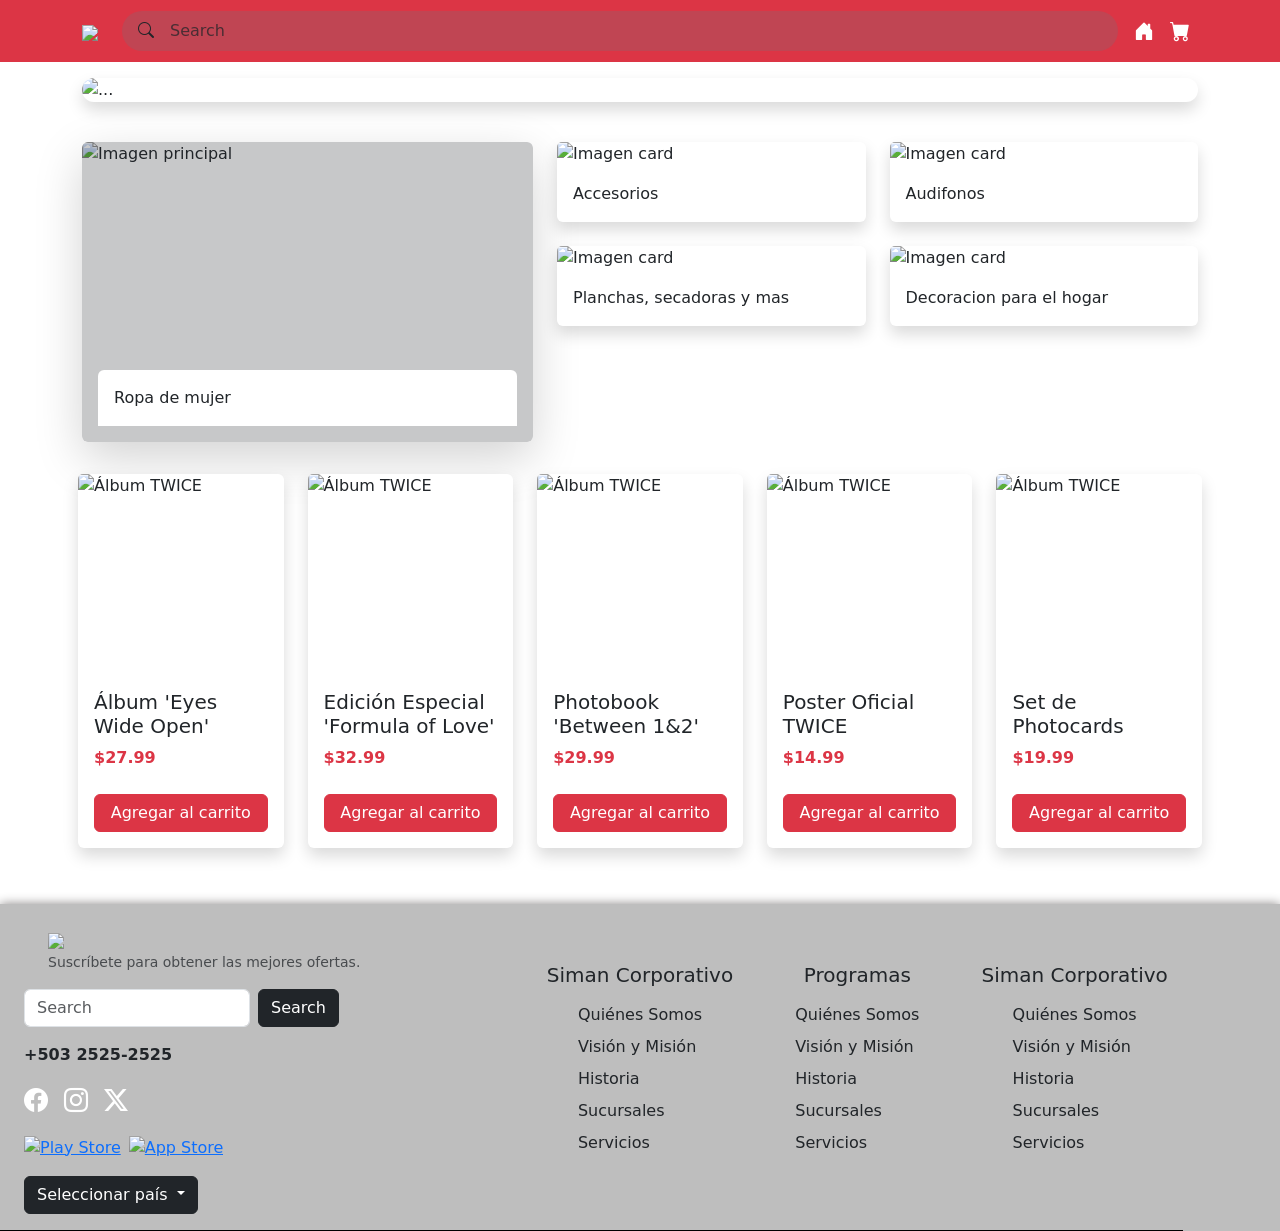
==== index.html @ ee69c681 "Ver 4.1 Cards Arregladas" ====
<!DOCTYPE html>
<html lang="en">

<head>
    <meta charset="UTF-8">
    <meta name="viewport" content="width=device-width, initial-scale=1.0">
    <title>Document</title>
    <link rel="stylesheet" href="./style.css">
    <link rel="stylesheet" href="https://cdn.jsdelivr.net/npm/bootstrap-icons@1.11.1/font/bootstrap-icons.css">
    <link href="https://cdn.jsdelivr.net/npm/bootstrap@5.3.5/dist/css/bootstrap.min.css" rel="stylesheet"
        integrity="sha384-SgOJa3DmI69IUzQ2PVdRZhwQ+dy64/BUtbMJw1MZ8t5HZApcHrRKUc4W0kG879m7" crossorigin="anonymous">
</head>

<body>

    <!-- Navbar-->
    <nav class="navbar navbar-expand-lg bg-danger">
        <div class="container">
            <button class="navbar-toggler" type="button" data-bs-toggle="collapse" data-bs-target="#navbarExample">
                <span class="navbar-toggler-icon"></span>
            </button>

            <a class="navbar-brand" href="#">
                <img src="https://siman.vtexassets.com/assets/vtex.file-manager-graphql/images/c572d707-532e-46b5-95fd-92bbe236df14___02caa8686a6684d6dae97c291b68bf42.gif"
                    width="200" />
            </a>

            <div class="collapse navbar-collapse" id="navbarExample">
                <div class="d-flex justify-content-center w-100 px-2">
                    <form class="w-100 position-relative" style="width: 70%;">
                        <input type="text"
                            class="form-control border-0 bg-secondary bg-opacity-25 rounded-pill py-2 ps-5"
                            style="outline: none;" placeholder="Search" />
                        <span class="position-absolute top-50 start-0 translate-middle-y ms-3">
                            <i class="bi bi-search"></i>
                        </span>
                    </form>
                </div>

                <ul class="navbar-nav ms-auto">
                    <li class="nav-item d-none d-lg-block">
                        <a class="nav-link active text-white" href="#" title="Home">
                            <i class="bi bi-house-door-fill fs-5"></i>
                        </a>
                    </li>
                    <li class="nav-item d-none d-lg-block">
                        <a class="nav-link text-white" href="#" title="Carrito">
                            <i class="bi bi-cart-fill fs-5"></i>
                        </a>
                    </li>
                    <li class="nav-item d-lg-none">
                        <a class="nav-link active text-white" href="#">
                            <i class="bi bi-house-door-fill fs-5 me-2"></i>Home
                        </a>
                    </li>
                    <li class="nav-item d-lg-none">
                        <a class="nav-link text-white" href="#">
                            <i class="bi bi-cart-fill fs-5 me-2"></i>Carrito
                        </a>
                    </li>
                </ul>
            </div>
        </div>
    </nav>

    <!-- Carrusel de imagenes -->
    <div class="container my-3">
        <div id="carouselExampleInterval" class="carousel slide rounded-4 overflow-hidden shadow"
            style="max-width: 100%; margin: 0 auto;">
            <div class="carousel-inner">
                <div class="carousel-item active" data-bs-interval="10000">
                    <img src="https://wallpaperaccess.com/full/3494477.jpg" class="d-block w-100" alt="...">
                </div>
                <div class="carousel-item" data-bs-interval="2000">
                    <img src="https://wallpaperaccess.com/full/3494477.jpg" class="d-block w-100" alt="...">
                </div>
                <div class="carousel-item">
                    <img src="https://wallpaperaccess.com/full/3494477.jpg" class="d-block w-100" alt="...">
                </div>
            </div>
            <button class="carousel-control-prev" type="button" data-bs-target="#carouselExampleInterval"
                data-bs-slide="prev">
                <span class="carousel-control-prev-icon bg-white rounded-circle p-3" aria-hidden="true"
                    style="width: 40px; height: 40px;"></span>
                <span class="visually-hidden">Previous</span>
            </button>
            <button class="carousel-control-next" type="button" data-bs-target="#carouselExampleInterval"
                data-bs-slide="next">
                <span class="carousel-control-next-icon bg-white rounded-circle p-3" aria-hidden="true"
                    style="width: 40px; height: 40px;"></span>
                <span class="visually-hidden">Next</span>
            </button>
        </div>
    </div>

    <!-- Secciones -->
    <div class="container py-4">
        <div class="row">
            <!-- Card Grande (Izquierda) -->
            <div class="col-xl-5 col-lg-6 col-12 mb-4 mb-lg-0">
                <div class="card h-100 shadow-lg border-0 overflow-hidden">
                    <img src="https://lv2-cdn.azureedge.net/twice/bf84930bfde74e32a2d5a7b3c50b4af9-04_%E1%84%89%E1%85%A1%E1%84%82%E1%85%A1_A_0120241206020726529.jpg"
                        class="card-img-top h-100 object-fit-cover" style="min-height: 300px;" alt="Imagen principal">
                    <div class="card-img-overlay d-flex flex-column justify-content-end bg-dark bg-opacity-25">
                        <div class="bg-white p-3 rounded-top">
                            <p class="card-text mb-0">Ropa de mujer</p>
                        </div>
                    </div>
                </div>
            </div>

            <!-- Grupo de 4 Cards (Derecha) -->
            <div class="col-xl-7 col-lg-6 col-12">
                <div class="row row-cols-1 row-cols-md-2 g-4">
                    <!-- Card 1 -->
                    <div class="col">
                        <div class="card h-100 shadow border-0 hover-effect">
                            <img src="https://siman.vtexassets.com/assets/vtex.file-manager-graphql/images/91f1266e-911f-4818-bf4a-869cabc7aee7___188be5abc80a5412d99d6619db3efeb0.jpg"
                                class="card-img-top object-fit-cover" style="height: auto;" alt="Imagen card">
                            <div class="card-body">
                                <p class="card-text">Accesorios</p>
                            </div>
                        </div>
                    </div>

                    <!-- Card 2 -->
                    <div class="col">
                        <div class="card h-100 shadow border-0 hover-effect">
                            <img src="https://siman.vtexassets.com/assets/vtex.file-manager-graphql/images/cc7dc5fa-3f0a-4cb4-a1d5-f7a7b8e31ab7___0ada617c39c0a1937695b176de17d2d4.gif"
                                class="card-img-top object-fit-cover" style="height: auto;" alt="Imagen card">
                            <div class="card-body">
                                <p class="card-text">Audifonos</p>
                            </div>
                        </div>
                    </div>

                    <!-- Card 3 -->
                    <div class="col">
                        <div class="card h-100 shadow border-0 hover-effect">
                            <img src="https://siman.vtexassets.com/assets/vtex.file-manager-graphql/images/bbfaaff5-925a-4730-b932-a689b63b7044___b4ec8bc3ecab7b7cc2df2239dc1f1787.gif"
                                class="card-img-top object-fit-cover" style="height: auto;" alt="Imagen card">
                            <div class="card-body">
                                <p class="card-text">Planchas, secadoras y mas</p>
                            </div>
                        </div>
                    </div>

                    <!-- Card 4 -->
                    <div class="col">
                        <div class="card h-100 shadow border-0 hover-effect">
                            <img src="https://siman.vtexassets.com/assets/vtex.file-manager-graphql/images/7c35c98a-e3b5-442a-8c0d-696906581ff4___925e2301c88e792db854bda49ab0b1be.jpg"
                                class="card-img-top object-fit-cover" style="height: auto;" alt="Imagen card">
                            <div class="card-body">
                                <p class="card-text">Decoracion para el hogar</p>
                            </div>
                        </div>
                    </div>
                </div>
            </div>
        </div>
    </div>

    <!-- Sección de ventas -->
    <div class="container p-2">
        <!-- Versión Grid (lg+) -->
        <div class="row row-cols-1 row-cols-md-2 row-cols-lg-3 row-cols-xl-5 g-4 d-none d-lg-flex">
            <!-- Card 1 -->
            <div class="col d-flex">
                <div class="card h-100 border-0 shadow d-flex flex-column">
                    <img src="https://lv2-cdn.azureedge.net/twice/0ede33e169cf471484c36e56040a3286-02_%E1%84%8C%E1%85%A5%E1%86%BC%E1%84%8B%E1%85%A7%E1%86%AB_A_0120241206020650114.jpg"
                        class="card-img-top object-fit-cover" style="height: 200px;" alt="Álbum TWICE">
                    <div class="card-body d-flex flex-column">
                        <h5 class="card-title">Álbum 'Eyes Wide Open'</h5>
                        <p class="card-text text-danger fw-bold">$27.99</p>
                        <div class="mt-auto">
                            <button class="btn btn-danger text-white w-100 mt-2">Agregar al carrito</button>
                        </div>
                    </div>
                </div>
            </div>

            <!-- Card 2 -->
            <div class="col d-flex">
                <div class="card h-100 border-0 shadow d-flex flex-column">
                    <img src="https://lv2-cdn.azureedge.net/twice/0ede33e169cf471484c36e56040a3286-02_%E1%84%8C%E1%85%A5%E1%86%BC%E1%84%8B%E1%85%A7%E1%86%AB_A_0120241206020650114.jpg"
                        class="card-img-top object-fit-cover" style="height: 200px;" alt="Álbum TWICE">
                    <div class="card-body d-flex flex-column">
                        <h5 class="card-title">Edición Especial 'Formula of Love'</h5>
                        <p class="card-text text-danger fw-bold">$32.99</p>
                        <div class="mt-auto">
                            <button class="btn btn-danger text-white w-100 mt-2">Agregar al carrito</button>
                        </div>
                    </div>
                </div>
            </div>

            <!-- Card 3 -->
            <div class="col d-flex">
                <div class="card h-100 border-0 shadow d-flex flex-column">
                    <img src="https://lv2-cdn.azureedge.net/twice/0ede33e169cf471484c36e56040a3286-02_%E1%84%8C%E1%85%A5%E1%86%BC%E1%84%8B%E1%85%A7%E1%86%AB_A_0120241206020650114.jpg"
                        class="card-img-top object-fit-cover" style="height: 200px;" alt="Álbum TWICE">
                    <div class="card-body d-flex flex-column">
                        <h5 class="card-title">Photobook 'Between 1&2'</h5>
                        <p class="card-text text-danger fw-bold">$29.99</p>
                        <div class="mt-auto">
                            <button class="btn btn-danger text-white w-100 mt-2">Agregar al carrito</button>
                        </div>
                    </div>
                </div>
            </div>

            <!-- Card 4 -->
            <div class="col d-flex">
                <div class="card h-100 border-0 shadow d-flex flex-column">
                    <img src="https://lv2-cdn.azureedge.net/twice/0ede33e169cf471484c36e56040a3286-02_%E1%84%8C%E1%85%A5%E1%86%BC%E1%84%8B%E1%85%A7%E1%86%AB_A_0120241206020650114.jpg"
                        class="card-img-top object-fit-cover" style="height: 200px;" alt="Álbum TWICE">
                    <div class="card-body d-flex flex-column">
                        <h5 class="card-title">Poster Oficial TWICE</h5>
                        <p class="card-text text-danger fw-bold">$14.99</p>
                        <div class="mt-auto">
                            <button class="btn btn-danger text-white w-100 mt-2">Agregar al carrito</button>
                        </div>
                    </div>
                </div>
            </div>

            <!-- Card 5 -->
            <div class="col d-flex">
                <div class="card h-100 border-0 shadow d-flex flex-column">
                    <img src="https://lv2-cdn.azureedge.net/twice/0ede33e169cf471484c36e56040a3286-02_%E1%84%8C%E1%85%A5%E1%86%BC%E1%84%8B%E1%85%A7%E1%86%AB_A_0120241206020650114.jpg"
                        class="card-img-top object-fit-cover" style="height: 200px;" alt="Álbum TWICE">
                    <div class="card-body d-flex flex-column">
                        <h5 class="card-title">Set de Photocards</h5>
                        <p class="card-text text-danger fw-bold">$19.99</p>
                        <div class="mt-auto">
                            <button class="btn btn-danger text-white w-100 mt-2">Agregar al carrito</button>
                        </div>
                    </div>
                </div>
            </div>
        </div>

        <!-- Versión Carrusel (md-) -->
        <div id="productCarousel" class="carousel slide d-lg-none" data-bs-interval="false">
            <div class="carousel-inner">
                <!-- Card 1 -->
                <div class="carousel-item active">
                    <div class="card mx-3 h-100 d-flex flex-column">
                        <img src="https://lv2-cdn.azureedge.net/twice/0ede33e169cf471484c36e56040a3286-02_%E1%84%8C%E1%85%A5%E1%86%BC%E1%84%8B%E1%85%A7%E1%86%AB_A_0120241206020650114.jpg"
                            class="card-img-top object-fit-cover" style="height: 200px;" alt="Álbum TWICE">
                        <div class="card-body d-flex flex-column">
                            <h5 class="card-title">Álbum 'Eyes Wide Open'</h5>
                            <p class="card-text text-danger fw-bold">$27.99</p>
                            <div class="mt-auto">
                                <button class="btn btn-danger text-white w-100 mt-2">Agregar al carrito</button>
                            </div>
                        </div>
                    </div>
                </div>

                <!-- Card 2 -->
                <div class="carousel-item">
                    <div class="card  mx-3 h-100 d-flex flex-column">
                        <img src="https://lv2-cdn.azureedge.net/twice/0ede33e169cf471484c36e56040a3286-02_%E1%84%8C%E1%85%A5%E1%86%BC%E1%84%8B%E1%85%A7%E1%86%AB_A_0120241206020650114.jpg"
                            class="card-img-top object-fit-cover" style="height: 200px;" alt="Álbum TWICE">
                        <div class="card-body d-flex flex-column">
                            <h5 class="card-title">Edición Especial 'Formula of Love'</h5>
                            <p class="card-text text-danger fw-bold">$32.99</p>
                            <div class="mt-auto">
                                <button class="btn btn-danger text-white w-100 mt-2">Agregar al carrito</button>
                            </div>
                        </div>
                    </div>
                </div>

                <!-- Card 3 -->
                <div class="carousel-item">
                    <div class="card mx-3 h-100 d-flex flex-column">
                        <img src="https://lv2-cdn.azureedge.net/twice/0ede33e169cf471484c36e56040a3286-02_%E1%84%8C%E1%85%A5%E1%86%BC%E1%84%8B%E1%85%A7%E1%86%AB_A_0120241206020650114.jpg"
                            class="card-img-top object-fit-cover" style="height: 200px;" alt="Álbum TWICE">
                        <div class="card-body d-flex flex-column">
                            <h5 class="card-title">Photobook 'Between 1&2'</h5>
                            <p class="card-text text-danger fw-bold">$29.99</p>
                            <div class="mt-auto">
                                <button class="btn btn-danger text-white w-100 mt-2">Agregar al carrito</button>
                            </div>
                        </div>
                    </div>
                </div>

                <!-- Card 4 -->
                <div class="carousel-item">
                    <div class="card mx-3 h-100 d-flex flex-column">
                        <img src="https://lv2-cdn.azureedge.net/twice/0ede33e169cf471484c36e56040a3286-02_%E1%84%8C%E1%85%A5%E1%86%BC%E1%84%8B%E1%85%A7%E1%86%AB_A_0120241206020650114.jpg"
                            class="card-img-top object-fit-cover" style="height: 200px;" alt="Álbum TWICE">
                        <div class="card-body d-flex flex-column">
                            <h5 class="card-title">Poster Oficial TWICE</h5>
                            <p class="card-text text-danger fw-bold">$14.99</p>
                            <div class="mt-auto">
                                <button class="btn btn-danger text-white w-100 mt-2">Agregar al carrito</button>
                            </div>
                        </div>
                    </div>
                </div>

                <!-- Card 5 -->
                <div class="carousel-item">
                    <div class="card mx-3 h-100 d-flex flex-column">
                        <img src="https://lv2-cdn.azureedge.net/twice/0ede33e169cf471484c36e56040a3286-02_%E1%84%8C%E1%85%A5%E1%86%BC%E1%84%8B%E1%85%A7%E1%86%AB_A_0120241206020650114.jpg"
                            class="card-img-top object-fit-cover" style="height: 200px;" alt="Álbum TWICE">
                        <div class="card-body d-flex flex-column">
                            <h5 class="card-title">Set de Photocards</h5>
                            <p class="card-text text-danger fw-bold">$19.99</p>
                            <div class="mt-auto">
                                <button class="btn btn-danger text-white w-100 mt-2">Agregar al carrito</button>
                            </div>
                        </div>
                    </div>
                </div>
            </div>
            <button class="carousel-control-prev" type="button" data-bs-target="#productCarousel" data-bs-slide="prev">
                <span class="carousel-control-prev-icon"
                    aria-hidden="true"></span>
                <span class="visually-hidden">Anterior</span>
            </button>
            <button class="carousel-control-next" type="button" data-bs-target="#productCarousel" data-bs-slide="next">
                <span class="carousel-control-next-icon"
                    aria-hidden="true"></span>
                <span class="visually-hidden">Siguiente</span>
            </button>
        </div>
    </div>



    <footer class="mt-5">
        <div class="row">
            <!-- Columna 1 logo siman e informacion de contacto -->
            <div
                class="col-lg-5 d-flex flex-column align-items-center align-items-md-start py-3 border-bottom border-md-bottom-0 border-black">
                <figure class="figure px-5 text-center text-md-start mt-2">
                    <img src="https://tvgt.vtexassets.com/arquivos/logo-footer.png" width="50%" />
                    <figcaption class="figure-caption">Suscríbete para obtener las mejores ofertas.</figcaption>
                </figure>
                <form class="d-flex w-70 px-4 mb-3" role="search">
                    <input class="form-control me-2" type="search" placeholder="Search" aria-label="Search">
                    <button class="btn btn-dark" type="submit">Search</button>
                </form>

                <!-- Número de teléfono -->
                <div class="px-4 mb-3 w-70">
                    <p class="fw-bold mb-0 text-dark">+503 2525-2525</p>
                </div>

                <!-- Redes sociales -->
                <div class="px-4 mb-3 w-70 d-flex gap-3">
                    <a href="#" class="text-white"><i class="bi bi-facebook fs-4"></i></a>
                    <a href="#" class="text-white"><i class="bi bi-instagram fs-4"></i></a>
                    <a href="#" class="text-white"><i class="bi bi-twitter-x fs-4"></i></a>
                </div>

                <!-- Logos de app stores -->
                <div class="px-4 mb-3 w-70 d-flex gap-2">
                    <a href="#">
                        <img src="https://upload.wikimedia.org/wikipedia/commons/thumb/7/78/Google_Play_Store_badge_EN.svg/2560px-Google_Play_Store_badge_EN.svg.png"
                            alt="Play Store" style="height: 40px;">
                    </a>
                    <a href="#">
                        <img src="https://upload.wikimedia.org/wikipedia/commons/thumb/3/3c/Download_on_the_App_Store_Badge.svg/2560px-Download_on_the_App_Store_Badge.svg.png"
                            alt="App Store" style="height: 40px;">
                    </a>
                </div>

                <!-- Botón para cambiar país -->
                <div class="px-4 w-70">
                    <div class="dropdown ">
                        <button class="btn btn-dark dropdown-toggle" type="button" id="countryDropdown"
                            data-bs-toggle="dropdown" aria-expanded="false">
                            Seleccionar país
                        </button>
                        <ul class="dropdown-menu" aria-labelledby="countryDropdown">
                            <li><a class="dropdown-item" href="#">El Salvador</a></li>
                            <li><a class="dropdown-item" href="#">Guatemala</a></li>
                            <li><a class="dropdown-item" href="#">Costa Rica</a></li>
                        </ul>
                    </div>
                </div>
            </div>

            <!-- Columnas 2, 3 y 4 informacion en general -->
            <div
                class="col-lg-2 d-flex flex-column justify-content-center align-items-center py-3 border-bottom border-md-bottom-0 border-md-end border-black">
                <h5 class="d-none d-lg-block mb-3 text-dark">Siman Corporativo</h5>

                <div class="dropdown d-lg-none">
                    <button class="btn bg-transparent border-0 text-dark dropdown-toggle" type="button"
                        id="corporateDropdown" data-bs-toggle="dropdown" aria-expanded="false">
                        Siman Corporativo
                    </button>
                    <ul class="dropdown-menu bg-secondary border-0" aria-labelledby="corporateDropdown">
                        <li><a class="dropdown-item" href="#">Quiénes Somos</a></li>
                        <li><a class="dropdown-item" href="#">Visión y Misión</a></li>
                        <li><a class="dropdown-item" href="#">Historia</a></li>
                        <li><a class="dropdown-item" href="#">Sucursales</a></li>
                        <li><a class="dropdown-item" href="#">Servicios</a></li>
                    </ul>
                </div>


                <ul class="list-unstyled d-none d-lg-block text-center text-lg-start">
                    <li class="mb-2"><a href="#" class="text-dark text-decoration-none">Quiénes Somos</a></li>
                    <li class="mb-2"><a href="#" class="text-dark text-decoration-none">Visión y Misión</a></li>
                    <li class="mb-2"><a href="#" class="text-dark text-decoration-none">Historia</a></li>
                    <li class="mb-2"><a href="#" class="text-dark text-decoration-none">Sucursales</a></li>
                    <li><a href="#" class="text-dark text-decoration-none">Servicios</a></li>
                </ul>
            </div>

            <div
                class="col-lg-2 d-flex flex-column justify-content-center align-items-center py-3 border-bottom border-md-bottom-0 border-md-end border-black">

                <h5 class="d-none d-lg-block mb-3 text-dark">Programas</h5>


                <div class="dropdown d-lg-none">
                    <button class="btn bg-transparent border-0 text-dark dropdown-toggle" type="button"
                        id="corporateDropdown" data-bs-toggle="dropdown" aria-expanded="false">
                        Programas
                    </button>
                    <ul class="dropdown-menu bg-secondary border-0" aria-labelledby="corporateDropdown">
                        <li><a class="dropdown-item" href="#">Quiénes Somos</a></li>
                        <li><a class="dropdown-item" href="#">Visión y Misión</a></li>
                        <li><a class="dropdown-item" href="#">Historia</a></li>
                        <li><a class="dropdown-item" href="#">Sucursales</a></li>
                        <li><a class="dropdown-item" href="#">Servicios</a></li>
                    </ul>
                </div>


                <ul class="list-unstyled d-none d-lg-block text-center text-lg-start">
                    <li class="mb-2"><a href="#" class="text-dark text-decoration-none">Quiénes Somos</a></li>
                    <li class="mb-2"><a href="#" class="text-dark text-decoration-none">Visión y Misión</a></li>
                    <li class="mb-2"><a href="#" class="text-dark text-decoration-none">Historia</a></li>
                    <li class="mb-2"><a href="#" class="text-dark text-decoration-none">Sucursales</a></li>
                    <li><a href="#" class="text-dark text-decoration-none">Servicios</a></li>
                </ul>
            </div>

            <div
                class="col-lg-2 d-flex flex-column justify-content-center align-items-center py-3 border-bottom border-md-bottom-0 border-md-end border-black">
                <h5 class="d-none d-lg-block mb-3 text-dark">Siman Corporativo</h5>

                <div class="dropdown d-lg-none">
                    <button class="btn bg-transparent border-0 text-dark dropdown-toggle" type="button"
                        id="corporateDropdown" data-bs-toggle="dropdown" aria-expanded="false">
                        Siman Corporativo
                    </button>
                    <ul class="dropdown-menu bg-secondary border-0" aria-labelledby="corporateDropdown">
                        <li><a class="dropdown-item" href="#">Quiénes Somos</a></li>
                        <li><a class="dropdown-item" href="#">Visión y Misión</a></li>
                        <li><a class="dropdown-item" href="#">Historia</a></li>
                        <li><a class="dropdown-item" href="#">Sucursales</a></li>
                        <li><a class="dropdown-item" href="#">Servicios</a></li>
                    </ul>
                </div>

                <ul class="list-unstyled d-none d-lg-block text-center text-lg-start">
                    <li class="mb-2"><a href="#" class="text-dark text-decoration-none">Quiénes Somos</a></li>
                    <li class="mb-2"><a href="#" class="text-dark text-decoration-none">Visión y Misión</a></li>
                    <li class="mb-2"><a href="#" class="text-dark text-decoration-none">Historia</a></li>
                    <li class="mb-2"><a href="#" class="text-dark text-decoration-none">Sucursales</a></li>
                    <li><a href="#" class="text-dark text-decoration-none">Servicios</a></li>
                </ul>
            </div>
        </div>

    </footer>


    <script src="https://cdn.jsdelivr.net/npm/bootstrap@5.3.5/dist/js/bootstrap.bundle.min.js"
        integrity="sha384-k6d4wzSIapyDyv1kpU366/PK5hCdSbCRGRCMv+eplOQJWyd1fbcAu9OCUj5zNLiq"
        crossorigin="anonymous"></script>
</body>

</html>
---- style.css ----
.carousel-control-prev,
.carousel-control-next {
    width: auto;
    opacity: 1;
}

.carousel-control-prev {
    left: 10px;
}

.carousel-control-next {
    right: 10px;
}

.carousel-control-prev-icon,
.carousel-control-next-icon {
    background-size: 50%;
    filter: none;
}

footer {
    background-color: #bebebe !important;
    box-shadow: #8b8787 0px 0px 10px;
}

/* Efectos personalizados */
.hover-effect {
    transition: all 0.3s ease;
}

.hover-effect:hover {
    transform: translateY(-5px);
    box-shadow: 0 10px 20px rgba(0, 0, 0, 0.15) !important;
}

/* Ajuste para la imagen de la card grande */
.card-img-overlay .bg-opacity-25 {
    background: linear-gradient(to top, rgba(0, 0, 0, 0.7) 0%, transparent 100%);
}

/* Asegurar que las imágenes mantengan relación de aspecto */
.object-fit-cover {
    object-fit: cover;
    width: 100%;
}
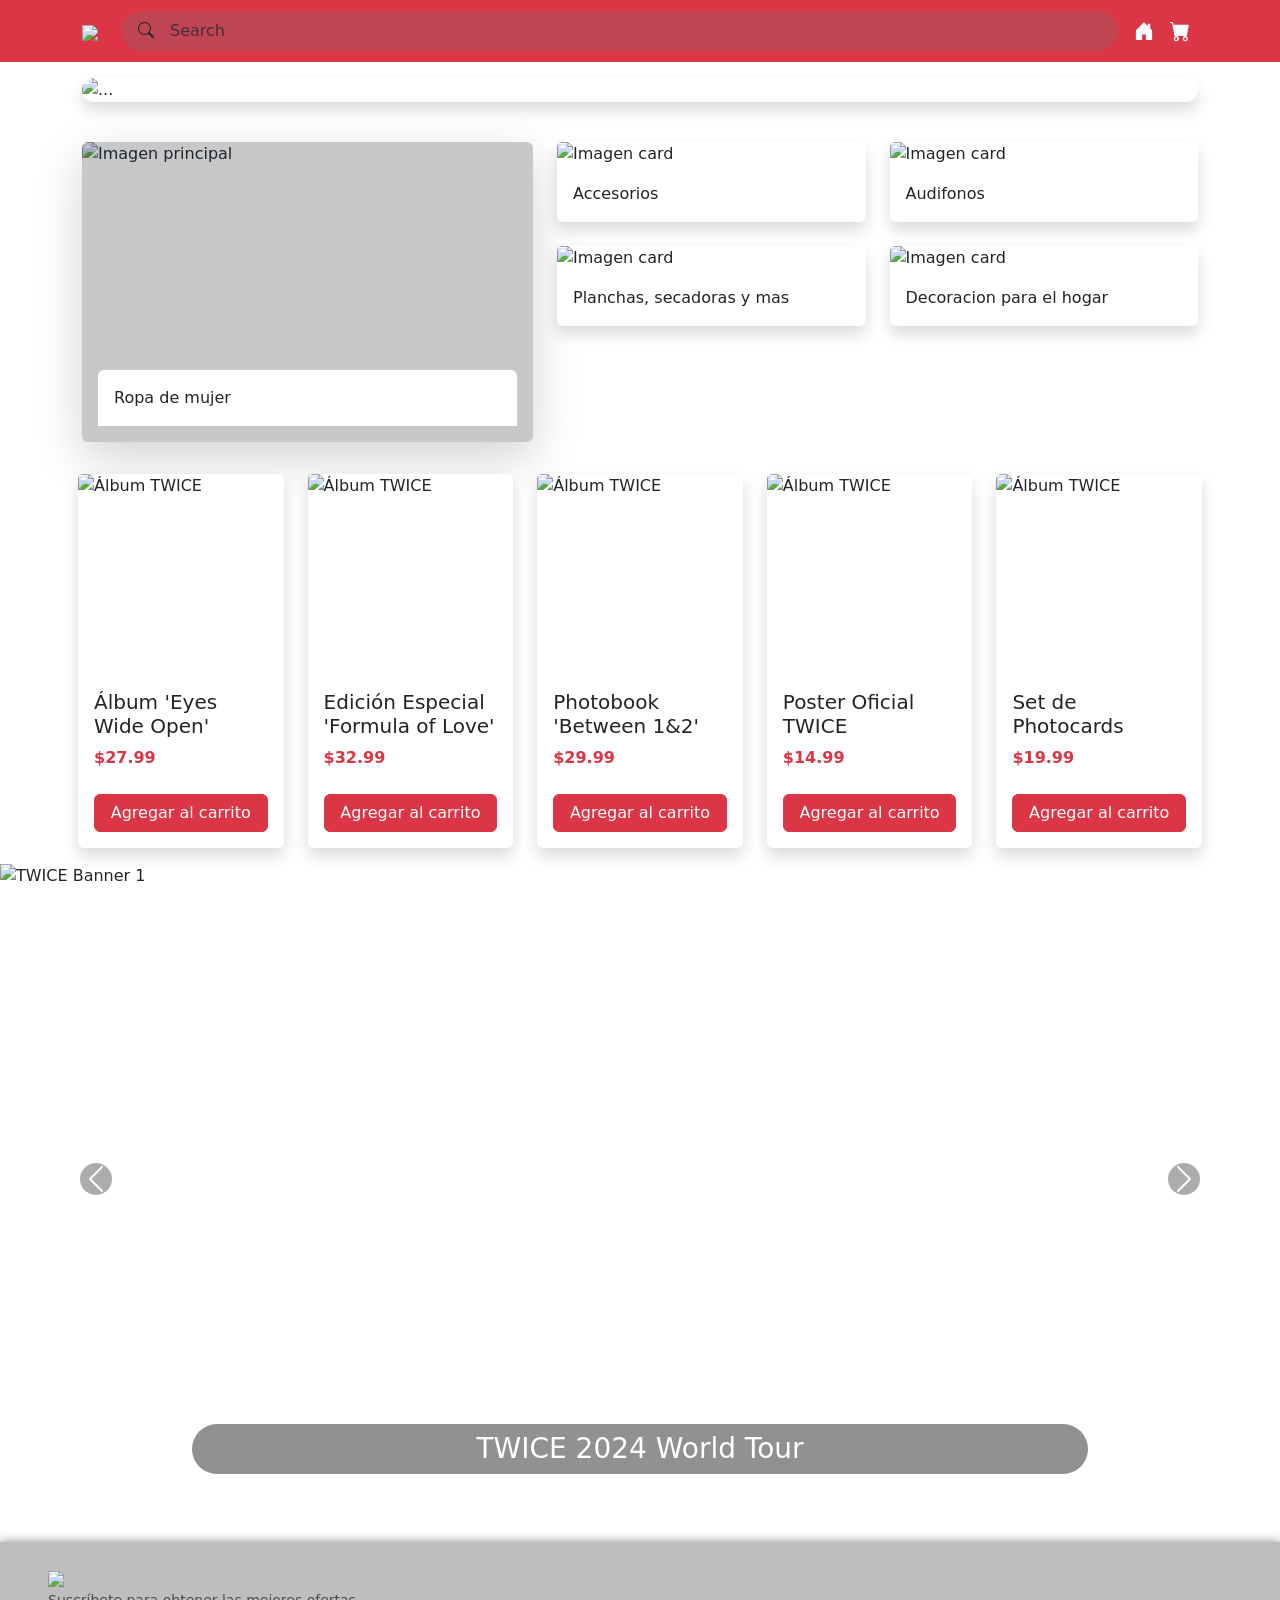
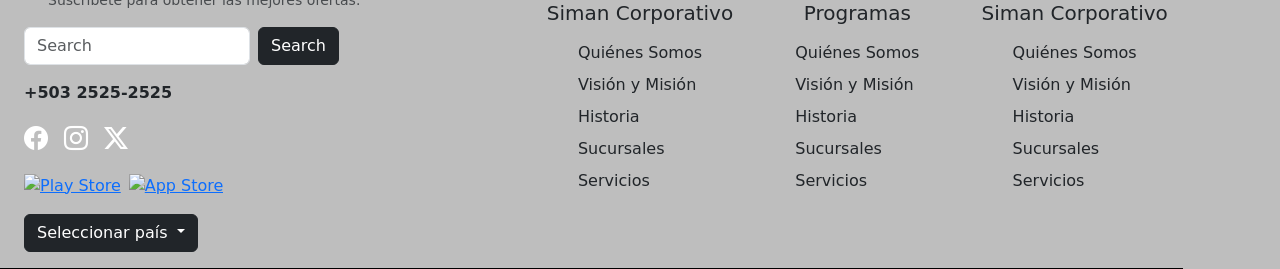
==== commit 88504ab3: "Ver 5 Carrusel grande" ====
--- a/index.html
+++ b/index.html
@@ -331,7 +331,55 @@
         </div>
     </div>
 
-
+    <!-- Carrusel -->
+    <div class="container-fluid p-0 mt-2">
+        <div id="fullWidthBanner" class="carousel slide" data-bs-ride="carousel">
+            <div class="carousel-inner">
+                <!-- Slide 1 -->
+                <div class="carousel-item active">
+                    <img src="https://lv2-cdn.azureedge.net/twice/0ede33e169cf471484c36e56040a3286-02_%E1%84%8C%E1%85%A5%E1%86%BC%E1%84%8B%E1%85%A7%E1%86%AB_A_0120241206020650114.jpg" 
+                         class="d-block w-100" 
+                         alt="TWICE Banner 1"
+                         style="height: 70vh; object-fit: cover;">
+                    <div class="carousel-caption d-none d-md-block bg-dark bg-opacity-50 rounded-pill p-2">
+                        <h3 class="mb-0">TWICE 2024 World Tour</h3>
+                    </div>
+                </div>
+                
+                <!-- Slide 2 -->
+                <div class="carousel-item">
+                    <img src="https://lv2-cdn.azureedge.net/twice/aeff9793ccde440b9f237bc9f2f2e879-08_%EC%B1%84%EC%98%81_A_0220250408052852163.jpg" 
+                         class="d-block w-100" 
+                         alt="TWICE Banner 2"
+                         style="height: 70vh; object-fit: cover;">
+                    <div class="carousel-caption d-none d-md-block bg-dark bg-opacity-50 rounded-pill p-2">
+                        <h3 class="mb-0">Nuevo Álbum Disponible</h3>
+                    </div>
+                </div>
+                
+                <!-- Slide 3 -->
+                <div class="carousel-item">
+                    <img src="https://lv2-cdn.azureedge.net/twice/0ede33e169cf471484c36e56040a3286-02_%E1%84%8C%E1%85%A5%E1%86%BC%E1%84%8B%E1%85%A7%E1%86%AB_A_0120241206020650114.jpg" 
+                         class="d-block w-100" 
+                         alt="TWICE Banner 3"
+                         style="height: 70vh; object-fit: cover;">
+                    <div class="carousel-caption d-none d-md-block bg-dark bg-opacity-50 rounded-pill p-2">
+                        <h3 class="mb-0">Edición Limitada</h3>
+                    </div>
+                </div>
+            </div>
+            
+            <!-- Controles del carrusel -->
+            <button class="carousel-control-prev" type="button" data-bs-target="#fullWidthBanner" data-bs-slide="prev">
+                <span class="carousel-control-prev-icon bg-dark bg-opacity-75 rounded-circle p-3" aria-hidden="true"></span>
+                <span class="visually-hidden">Anterior</span>
+            </button>
+            <button class="carousel-control-next" type="button" data-bs-target="#fullWidthBanner" data-bs-slide="next">
+                <span class="carousel-control-next-icon bg-dark bg-opacity-75 rounded-circle p-3" aria-hidden="true"></span>
+                <span class="visually-hidden">Siguiente</span>
+            </button>
+        </div>
+    </div>
 
     <footer class="mt-5">
         <div class="row">
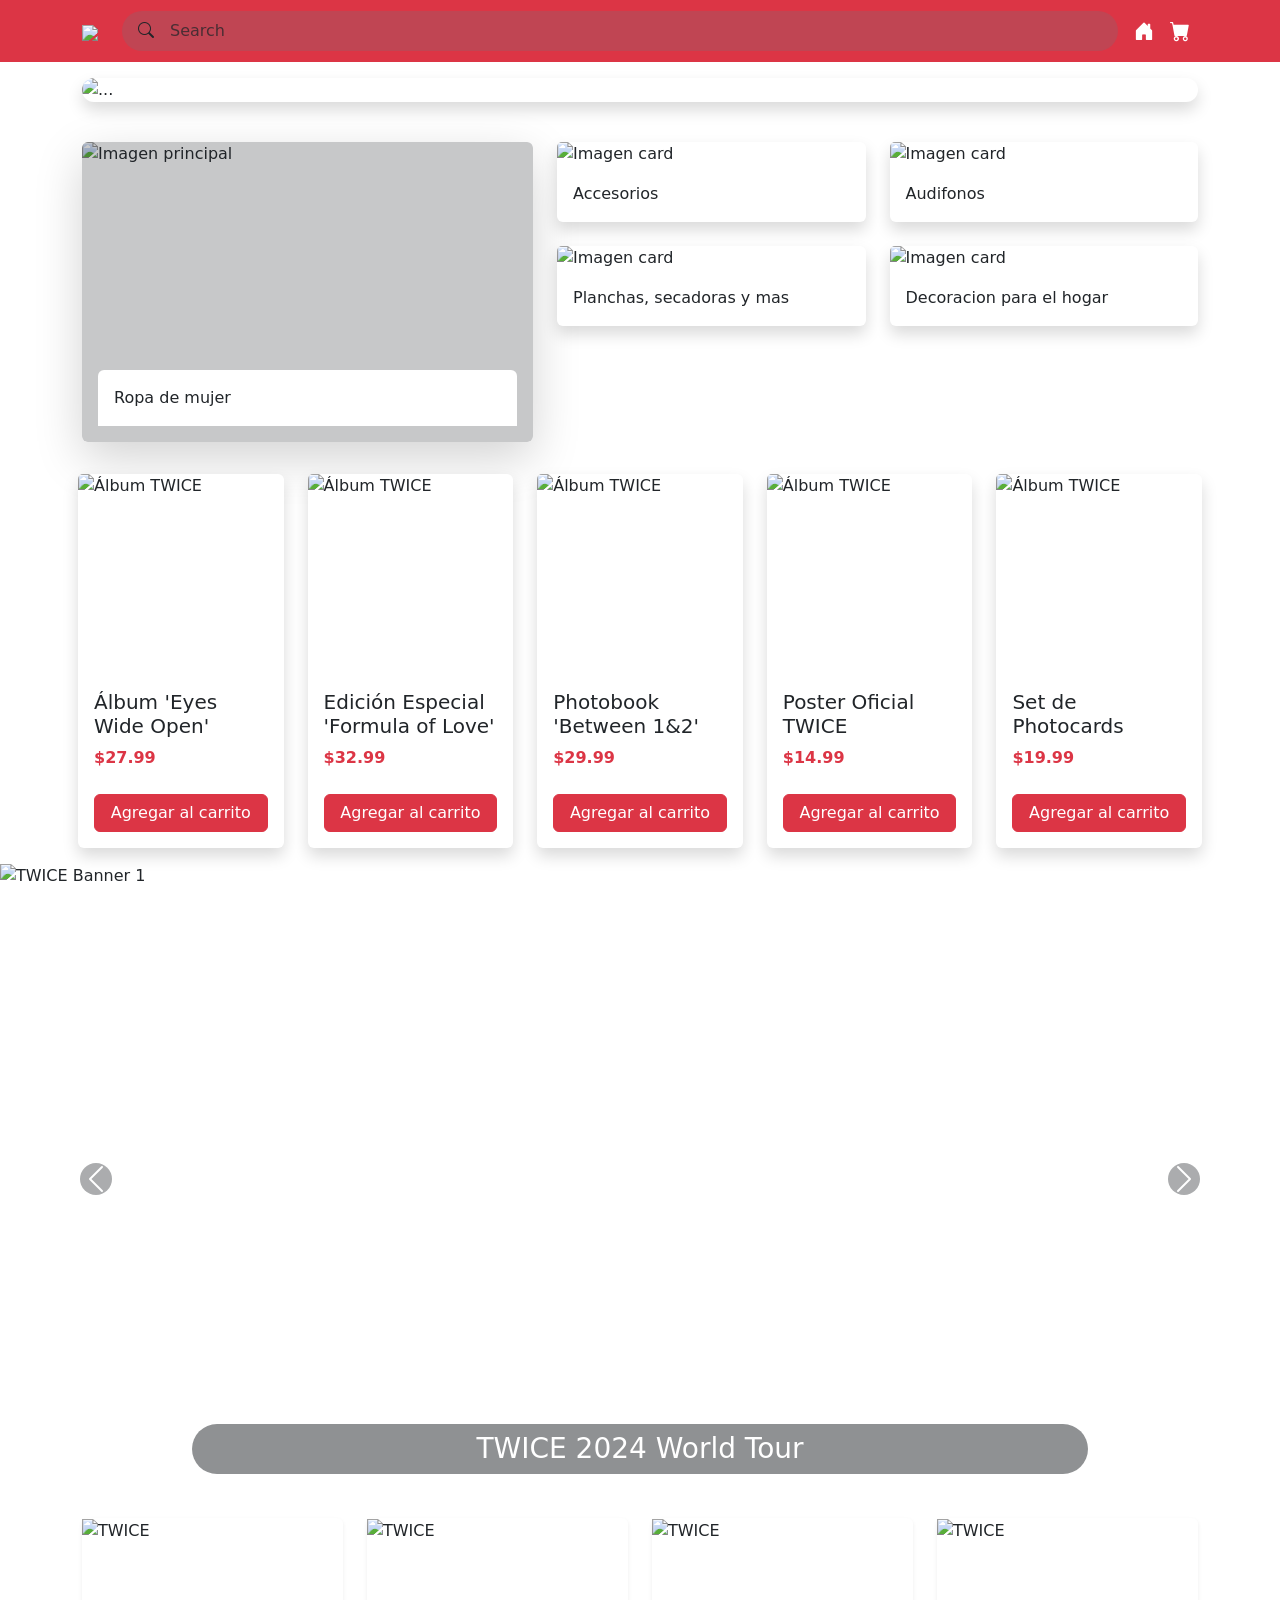
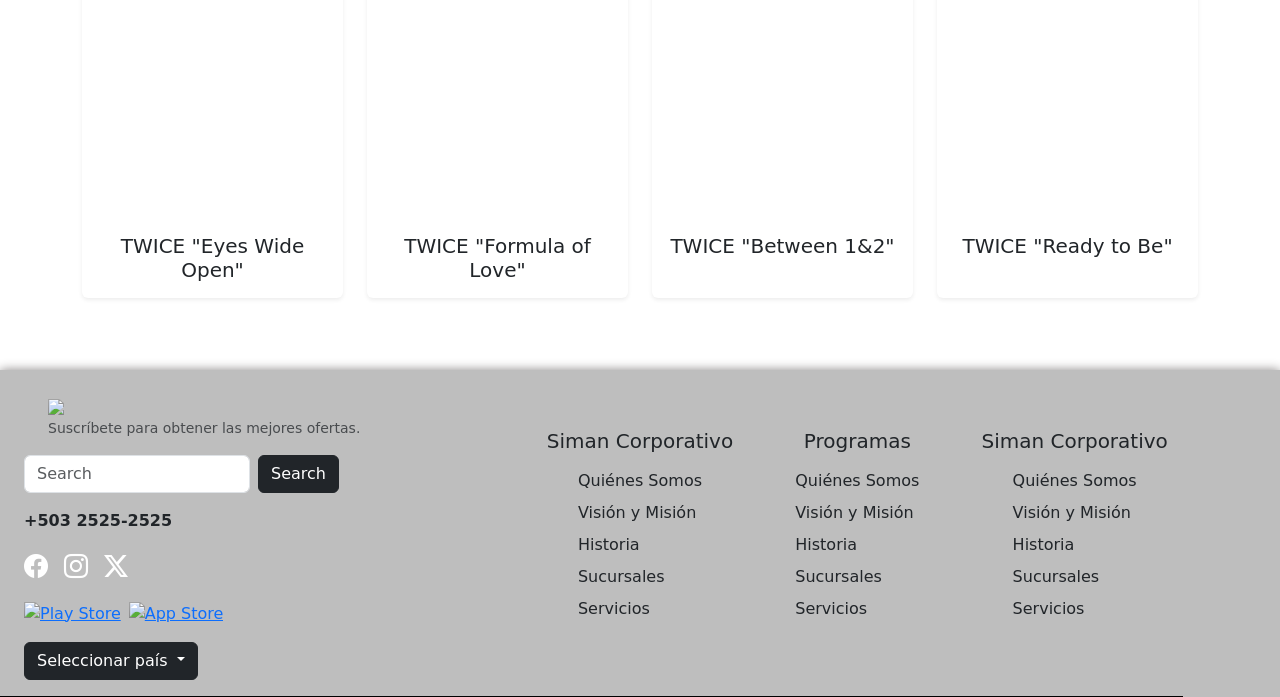
==== commit 869b3e30: "Ver 5.1" ====
--- a/index.html
+++ b/index.html
@@ -69,13 +69,16 @@
             style="max-width: 100%; margin: 0 auto;">
             <div class="carousel-inner">
                 <div class="carousel-item active" data-bs-interval="10000">
-                    <img src="https://wallpaperaccess.com/full/3494477.jpg" class="d-block w-100" alt="...">
+                    <img src="https://wallpaperaccess.com/full/1097718.jpg"
+                        class="d-block w-100" alt="...">
                 </div>
                 <div class="carousel-item" data-bs-interval="2000">
-                    <img src="https://wallpaperaccess.com/full/3494477.jpg" class="d-block w-100" alt="...">
-                </div>
-                <div class="carousel-item">
-                    <img src="https://wallpaperaccess.com/full/3494477.jpg" class="d-block w-100" alt="...">
+                    <img src="https://lv2-cdn.azureedge.net/twice/80f47f555c5046eb84031aeb517655dd-01_%E1%84%83%E1%85%A1%E1%86%AB%E1%84%8E%E1%85%A6_B_01%20(1)2025040805331128.jpg"
+                        class="d-block w-100" alt="...">
+                </div>
+                <div class="carousel-item">
+                    <img src="https://lv2-cdn.azureedge.net/twice/36688eef26844347adef63c0783eaad9-09_%EC%AF%94%EC%9C%84_A_0120250408052913253.jpg"
+                        class="d-block w-100" alt="...">
                 </div>
             </div>
             <button class="carousel-control-prev" type="button" data-bs-target="#carouselExampleInterval"
@@ -319,13 +322,11 @@
                 </div>
             </div>
             <button class="carousel-control-prev" type="button" data-bs-target="#productCarousel" data-bs-slide="prev">
-                <span class="carousel-control-prev-icon"
-                    aria-hidden="true"></span>
+                <span class="carousel-control-prev-icon" aria-hidden="true"></span>
                 <span class="visually-hidden">Anterior</span>
             </button>
             <button class="carousel-control-next" type="button" data-bs-target="#productCarousel" data-bs-slide="next">
-                <span class="carousel-control-next-icon"
-                    aria-hidden="true"></span>
+                <span class="carousel-control-next-icon" aria-hidden="true"></span>
                 <span class="visually-hidden">Siguiente</span>
             </button>
         </div>
@@ -337,47 +338,100 @@
             <div class="carousel-inner">
                 <!-- Slide 1 -->
                 <div class="carousel-item active">
-                    <img src="https://lv2-cdn.azureedge.net/twice/0ede33e169cf471484c36e56040a3286-02_%E1%84%8C%E1%85%A5%E1%86%BC%E1%84%8B%E1%85%A7%E1%86%AB_A_0120241206020650114.jpg" 
-                         class="d-block w-100" 
-                         alt="TWICE Banner 1"
-                         style="height: 70vh; object-fit: cover;">
+                    <img src="https://lv2-cdn.azureedge.net/twice/c2a39d104c36408998f2cc12dde5f036-%E1%84%8F%E1%85%A5%E1%86%AB%E1%84%89%E1%85%A6%E1%86%B81-4-1.jpg"
+                        class="d-block w-100" alt="TWICE Banner 1" style="height: 70vh; object-fit: cover;">
                     <div class="carousel-caption d-none d-md-block bg-dark bg-opacity-50 rounded-pill p-2">
                         <h3 class="mb-0">TWICE 2024 World Tour</h3>
                     </div>
                 </div>
-                
+
                 <!-- Slide 2 -->
                 <div class="carousel-item">
-                    <img src="https://lv2-cdn.azureedge.net/twice/aeff9793ccde440b9f237bc9f2f2e879-08_%EC%B1%84%EC%98%81_A_0220250408052852163.jpg" 
-                         class="d-block w-100" 
-                         alt="TWICE Banner 2"
-                         style="height: 70vh; object-fit: cover;">
+                    <img src="https://lv2-cdn.azureedge.net/twice/ec66ddb8c523494db4cb5ecc9c5a84fd-%E1%84%8F%E1%85%A5%E1%86%AB%E1%84%89%E1%85%A6%E1%86%B81-2-4.jpg"
+                        class="d-block w-100" alt="TWICE Banner 2" style="height: 70vh; object-fit: cover;">
                     <div class="carousel-caption d-none d-md-block bg-dark bg-opacity-50 rounded-pill p-2">
                         <h3 class="mb-0">Nuevo Álbum Disponible</h3>
                     </div>
                 </div>
-                
+
                 <!-- Slide 3 -->
                 <div class="carousel-item">
-                    <img src="https://lv2-cdn.azureedge.net/twice/0ede33e169cf471484c36e56040a3286-02_%E1%84%8C%E1%85%A5%E1%86%BC%E1%84%8B%E1%85%A7%E1%86%AB_A_0120241206020650114.jpg" 
-                         class="d-block w-100" 
-                         alt="TWICE Banner 3"
-                         style="height: 70vh; object-fit: cover;">
+                    <img src="https://lv2-cdn.azureedge.net/twice/0ede33e169cf471484c36e56040a3286-02_%E1%84%8C%E1%85%A5%E1%86%BC%E1%84%8B%E1%85%A7%E1%86%AB_A_0120241206020650114.jpg"
+                        class="d-block w-100" alt="TWICE Banner 3" style="height: 70vh; object-fit: cover;">
                     <div class="carousel-caption d-none d-md-block bg-dark bg-opacity-50 rounded-pill p-2">
                         <h3 class="mb-0">Edición Limitada</h3>
                     </div>
                 </div>
             </div>
-            
+
             <!-- Controles del carrusel -->
             <button class="carousel-control-prev" type="button" data-bs-target="#fullWidthBanner" data-bs-slide="prev">
-                <span class="carousel-control-prev-icon bg-dark bg-opacity-75 rounded-circle p-3" aria-hidden="true"></span>
+                <span class="carousel-control-prev-icon bg-dark bg-opacity-75 rounded-circle p-3"
+                    aria-hidden="true"></span>
                 <span class="visually-hidden">Anterior</span>
             </button>
             <button class="carousel-control-next" type="button" data-bs-target="#fullWidthBanner" data-bs-slide="next">
-                <span class="carousel-control-next-icon bg-dark bg-opacity-75 rounded-circle p-3" aria-hidden="true"></span>
+                <span class="carousel-control-next-icon bg-dark bg-opacity-75 rounded-circle p-3"
+                    aria-hidden="true"></span>
                 <span class="visually-hidden">Siguiente</span>
             </button>
+        </div>
+    </div>
+
+    <!--Mas cards-->
+    <div class="container py-4">
+        <div class="row row-cols-1 row-cols-md-2 row-cols-lg-4 g-4">
+            <!-- Card 1 -->
+            <div class="col">
+                <div class="card h-100 border-0 shadow-sm">
+                    <div class="card-img-container">
+                        <img src="https://lv2-cdn.azureedge.net/twice/0ede33e169cf471484c36e56040a3286-02_%E1%84%8C%E1%85%A5%E1%86%BC%E1%84%8B%E1%85%A7%E1%86%AB_A_0120241206020650114.jpg"
+                            alt="TWICE">
+                    </div>
+                    <div class="card-body text-center p-3">
+                        <h5 class="card-title m-0">TWICE "Eyes Wide Open"</h5>
+                    </div>
+                </div>
+            </div>
+
+            <!-- Card 2 -->
+            <div class="col">
+                <div class="card h-100 border-0 shadow-sm">
+                    <div class="card-img-container">
+                        <img src="https://lv2-cdn.azureedge.net/twice/aeff9793ccde440b9f237bc9f2f2e879-08_%EC%B1%84%EC%98%81_A_0220250408052852163.jpg"
+                            alt="TWICE">
+                    </div>
+                    <div class="card-body text-center p-3">
+                        <h5 class="card-title m-0">TWICE "Formula of Love"</h5>
+                    </div>
+                </div>
+            </div>
+
+            <!-- Card 3 -->
+            <div class="col">
+                <div class="card h-100 border-0 shadow-sm">
+                    <div class="card-img-container">
+                        <img src="https://lv2-cdn.azureedge.net/twice/0ede33e169cf471484c36e56040a3286-02_%E1%84%8C%E1%85%A5%E1%86%BC%E1%84%8B%E1%85%A7%E1%86%AB_A_0120241206020650114.jpg"
+                            alt="TWICE">
+                    </div>
+                    <div class="card-body text-center p-3">
+                        <h5 class="card-title m-0">TWICE "Between 1&2"</h5>
+                    </div>
+                </div>
+            </div>
+
+            <!-- Card 4 -->
+            <div class="col">
+                <div class="card h-100 border-0 shadow-sm">
+                    <div class="card-img-container">
+                        <img src="https://lv2-cdn.azureedge.net/twice/aeff9793ccde440b9f237bc9f2f2e879-08_%EC%B1%84%EC%98%81_A_0220250408052852163.jpg"
+                            alt="TWICE">
+                    </div>
+                    <div class="card-body text-center p-3">
+                        <h5 class="card-title m-0">TWICE "Ready to Be"</h5>
+                    </div>
+                </div>
+            </div>
         </div>
     </div>
 
--- a/style.css
+++ b/style.css
@@ -42,4 +42,21 @@
 .object-fit-cover {
     object-fit: cover;
     width: 100%;
+}
+
+.card-img-container {
+    height: 300px;
+    /* Altura fija más grande para las imágenes */
+    overflow: hidden;
+}
+
+.card-img-container img {
+    width: 100%;
+    height: 100%;
+    object-fit: cover;
+    transition: transform 0.3s ease;
+}
+
+.card:hover img {
+    transform: scale(1.05);
 }
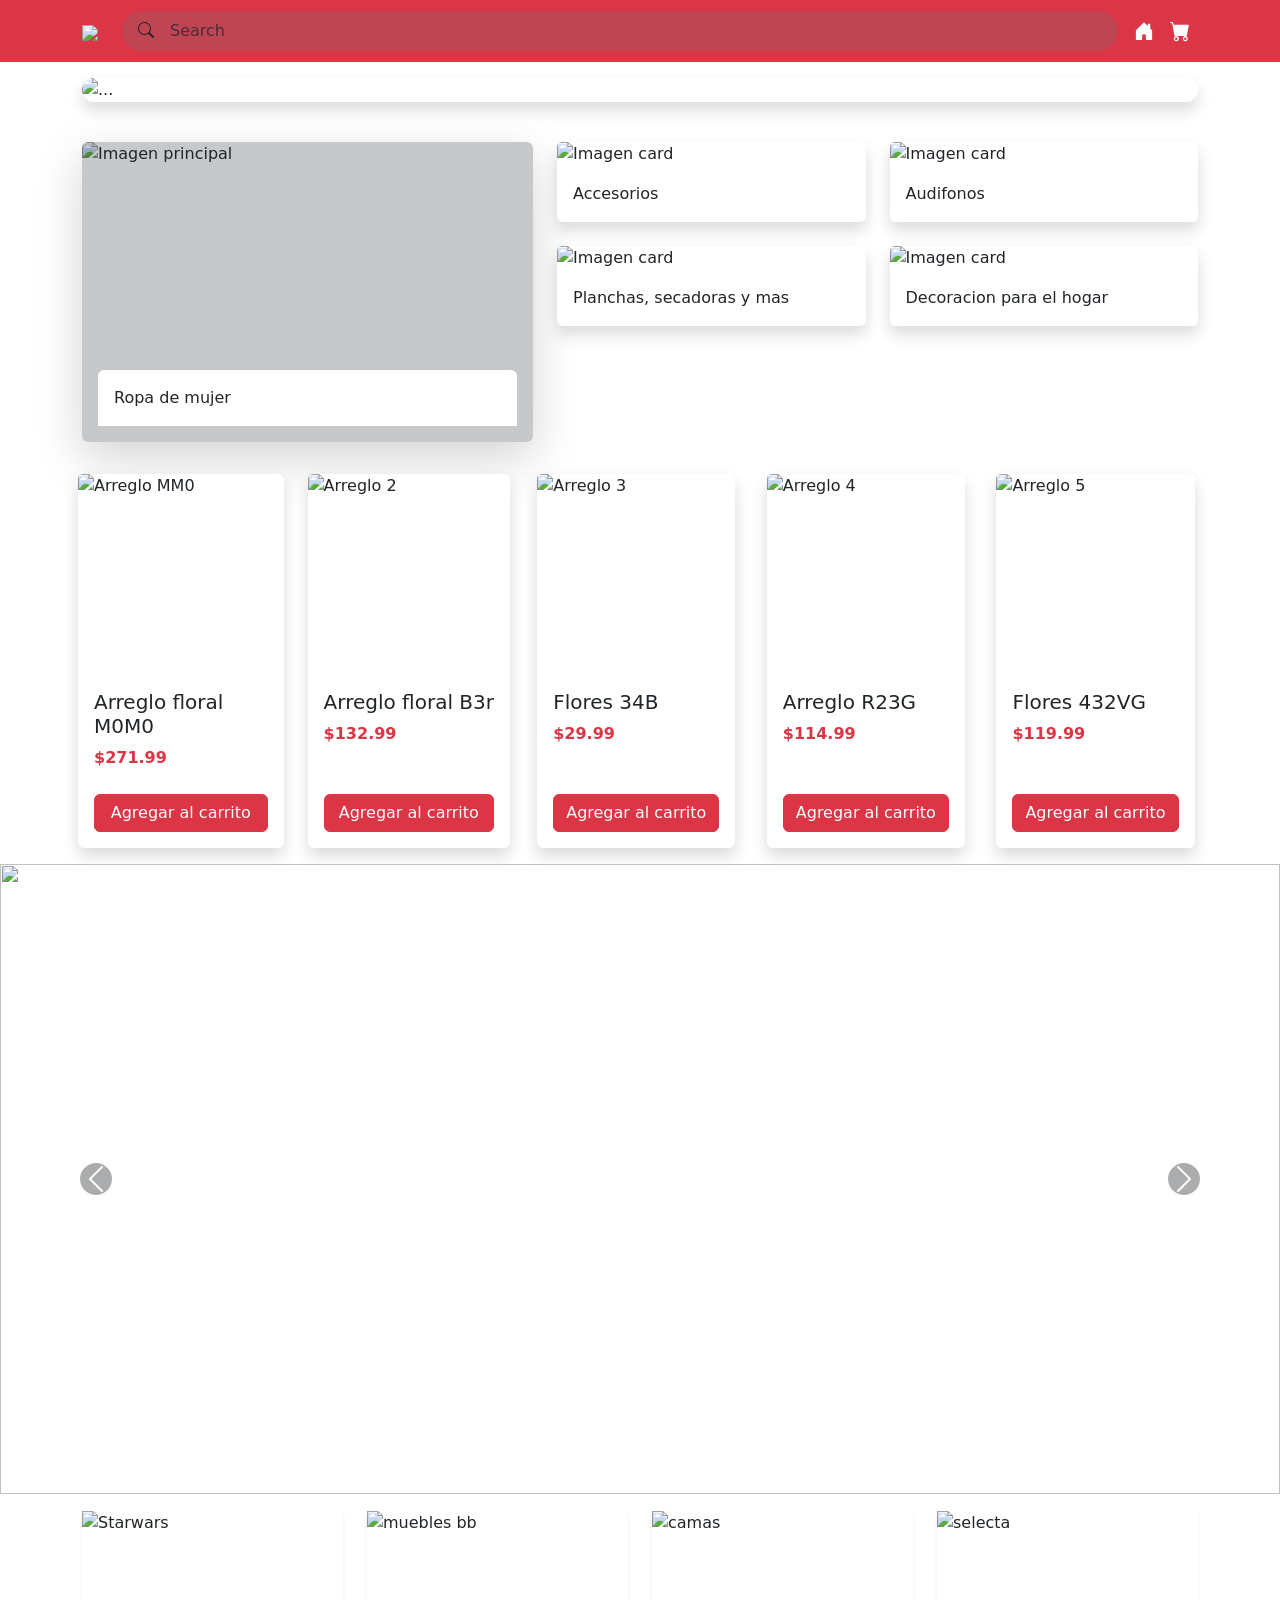
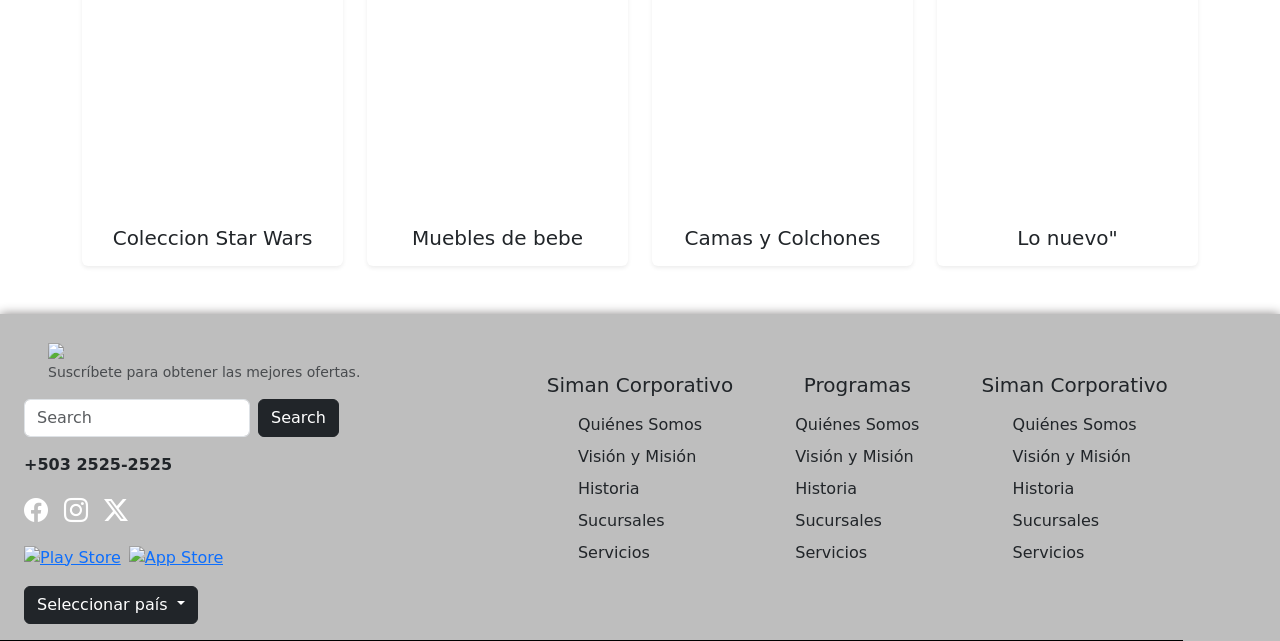
==== commit 79e6a1f4: "Ver 6 pagina principal fotos agregadas" ====
--- a/index.html
+++ b/index.html
@@ -69,15 +69,15 @@
             style="max-width: 100%; margin: 0 auto;">
             <div class="carousel-inner">
                 <div class="carousel-item active" data-bs-interval="10000">
-                    <img src="https://wallpaperaccess.com/full/1097718.jpg"
+                    <img src="https://siman.vtexassets.com/assets/vtex.file-manager-graphql/images/28e493c7-1f65-4e1d-98a8-432f545104c3___39a82cd55744ccac2a02e2d3f6990fcd.jpeg"
                         class="d-block w-100" alt="...">
                 </div>
                 <div class="carousel-item" data-bs-interval="2000">
-                    <img src="https://lv2-cdn.azureedge.net/twice/80f47f555c5046eb84031aeb517655dd-01_%E1%84%83%E1%85%A1%E1%86%AB%E1%84%8E%E1%85%A6_B_01%20(1)2025040805331128.jpg"
+                    <img src="https://siman.vtexassets.com/assets/vtex.file-manager-graphql/images/4b75fe16-61e9-479e-aab6-c6a4507075b6___f74003b391074f9dd57bf26e7749eea3.jpg"
                         class="d-block w-100" alt="...">
                 </div>
                 <div class="carousel-item">
-                    <img src="https://lv2-cdn.azureedge.net/twice/36688eef26844347adef63c0783eaad9-09_%EC%AF%94%EC%9C%84_A_0120250408052913253.jpg"
+                    <img src="https://siman.vtexassets.com/assets/vtex.file-manager-graphql/images/b5d99d27-eb95-4c6a-a47f-4a42d1fc3f88___75262e5e11e0d7fbf99afe86d21e6134.jpg"
                         class="d-block w-100" alt="...">
                 </div>
             </div>
@@ -165,16 +165,15 @@
 
     <!-- Sección de ventas -->
     <div class="container p-2">
-        <!-- Versión Grid (lg+) -->
         <div class="row row-cols-1 row-cols-md-2 row-cols-lg-3 row-cols-xl-5 g-4 d-none d-lg-flex">
             <!-- Card 1 -->
             <div class="col d-flex">
                 <div class="card h-100 border-0 shadow d-flex flex-column">
-                    <img src="https://lv2-cdn.azureedge.net/twice/0ede33e169cf471484c36e56040a3286-02_%E1%84%8C%E1%85%A5%E1%86%BC%E1%84%8B%E1%85%A7%E1%86%AB_A_0120241206020650114.jpg"
-                        class="card-img-top object-fit-cover" style="height: 200px;" alt="Álbum TWICE">
+                    <img src="https://siman.vtexassets.com/arquivos/ids/6806793-500-auto?v=638816514966930000&width=500&height=auto&aspect=true"
+                        class="card-img-top object-fit-cover" style="height: 200px;" alt="Arreglo MM0">
                     <div class="card-body d-flex flex-column">
-                        <h5 class="card-title">Álbum 'Eyes Wide Open'</h5>
-                        <p class="card-text text-danger fw-bold">$27.99</p>
+                        <h5 class="card-title">Arreglo floral M0M0</h5>
+                        <p class="card-text text-danger fw-bold">$271.99</p>
                         <div class="mt-auto">
                             <button class="btn btn-danger text-white w-100 mt-2">Agregar al carrito</button>
                         </div>
@@ -185,11 +184,11 @@
             <!-- Card 2 -->
             <div class="col d-flex">
                 <div class="card h-100 border-0 shadow d-flex flex-column">
-                    <img src="https://lv2-cdn.azureedge.net/twice/0ede33e169cf471484c36e56040a3286-02_%E1%84%8C%E1%85%A5%E1%86%BC%E1%84%8B%E1%85%A7%E1%86%AB_A_0120241206020650114.jpg"
-                        class="card-img-top object-fit-cover" style="height: 200px;" alt="Álbum TWICE">
+                    <img src="https://siman.vtexassets.com/arquivos/ids/6806817-500-auto?v=638816518299870000&width=500&height=auto&aspect=true"
+                        class="card-img-top object-fit-cover" style="height: 200px;" alt="Arreglo 2">
                     <div class="card-body d-flex flex-column">
-                        <h5 class="card-title">Edición Especial 'Formula of Love'</h5>
-                        <p class="card-text text-danger fw-bold">$32.99</p>
+                        <h5 class="card-title">Arreglo floral B3r</h5>
+                        <p class="card-text text-danger fw-bold">$132.99</p>
                         <div class="mt-auto">
                             <button class="btn btn-danger text-white w-100 mt-2">Agregar al carrito</button>
                         </div>
@@ -200,10 +199,10 @@
             <!-- Card 3 -->
             <div class="col d-flex">
                 <div class="card h-100 border-0 shadow d-flex flex-column">
-                    <img src="https://lv2-cdn.azureedge.net/twice/0ede33e169cf471484c36e56040a3286-02_%E1%84%8C%E1%85%A5%E1%86%BC%E1%84%8B%E1%85%A7%E1%86%AB_A_0120241206020650114.jpg"
-                        class="card-img-top object-fit-cover" style="height: 200px;" alt="Álbum TWICE">
+                    <img src="https://siman.vtexassets.com/arquivos/ids/6806794-500-auto?v=638808526459470000&width=500&height=auto&aspect=true"
+                        class="card-img-top object-fit-cover" style="height: 200px;" alt="Arreglo 3">
                     <div class="card-body d-flex flex-column">
-                        <h5 class="card-title">Photobook 'Between 1&2'</h5>
+                        <h5 class="card-title">Flores 34B</h5>
                         <p class="card-text text-danger fw-bold">$29.99</p>
                         <div class="mt-auto">
                             <button class="btn btn-danger text-white w-100 mt-2">Agregar al carrito</button>
@@ -215,11 +214,11 @@
             <!-- Card 4 -->
             <div class="col d-flex">
                 <div class="card h-100 border-0 shadow d-flex flex-column">
-                    <img src="https://lv2-cdn.azureedge.net/twice/0ede33e169cf471484c36e56040a3286-02_%E1%84%8C%E1%85%A5%E1%86%BC%E1%84%8B%E1%85%A7%E1%86%AB_A_0120241206020650114.jpg"
-                        class="card-img-top object-fit-cover" style="height: 200px;" alt="Álbum TWICE">
+                    <img src="https://siman.vtexassets.com/arquivos/ids/6806792-500-auto?v=638816515996170000&width=500&height=auto&aspect=true"
+                        class="card-img-top object-fit-cover" style="height: 200px;" alt="Arreglo 4">
                     <div class="card-body d-flex flex-column">
-                        <h5 class="card-title">Poster Oficial TWICE</h5>
-                        <p class="card-text text-danger fw-bold">$14.99</p>
+                        <h5 class="card-title">Arreglo R23G</h5>
+                        <p class="card-text text-danger fw-bold">$114.99</p>
                         <div class="mt-auto">
                             <button class="btn btn-danger text-white w-100 mt-2">Agregar al carrito</button>
                         </div>
@@ -230,11 +229,11 @@
             <!-- Card 5 -->
             <div class="col d-flex">
                 <div class="card h-100 border-0 shadow d-flex flex-column">
-                    <img src="https://lv2-cdn.azureedge.net/twice/0ede33e169cf471484c36e56040a3286-02_%E1%84%8C%E1%85%A5%E1%86%BC%E1%84%8B%E1%85%A7%E1%86%AB_A_0120241206020650114.jpg"
-                        class="card-img-top object-fit-cover" style="height: 200px;" alt="Álbum TWICE">
+                    <img src="https://siman.vtexassets.com/arquivos/ids/6806798-500-auto?v=638816518699130000&width=500&height=auto&aspect=true"
+                        class="card-img-top object-fit-cover" style="height: 200px;" alt="Arreglo 5">
                     <div class="card-body d-flex flex-column">
-                        <h5 class="card-title">Set de Photocards</h5>
-                        <p class="card-text text-danger fw-bold">$19.99</p>
+                        <h5 class="card-title">Flores 432VG</h5>
+                        <p class="card-text text-danger fw-bold">$119.99</p>
                         <div class="mt-auto">
                             <button class="btn btn-danger text-white w-100 mt-2">Agregar al carrito</button>
                         </div>
@@ -243,17 +242,17 @@
             </div>
         </div>
 
-        <!-- Versión Carrusel (md-) -->
+        <!-- Carrusel Moviles -->
         <div id="productCarousel" class="carousel slide d-lg-none" data-bs-interval="false">
             <div class="carousel-inner">
                 <!-- Card 1 -->
                 <div class="carousel-item active">
                     <div class="card mx-3 h-100 d-flex flex-column">
-                        <img src="https://lv2-cdn.azureedge.net/twice/0ede33e169cf471484c36e56040a3286-02_%E1%84%8C%E1%85%A5%E1%86%BC%E1%84%8B%E1%85%A7%E1%86%AB_A_0120241206020650114.jpg"
-                            class="card-img-top object-fit-cover" style="height: 200px;" alt="Álbum TWICE">
+                        <img src="https://siman.vtexassets.com/arquivos/ids/6806793-500-auto?v=638816514966930000&width=500&height=auto&aspect=true"
+                            class="card-img-top object-fit-cover" style="height: auto;" alt="">
                         <div class="card-body d-flex flex-column">
-                            <h5 class="card-title">Álbum 'Eyes Wide Open'</h5>
-                            <p class="card-text text-danger fw-bold">$27.99</p>
+                            <h5 class="card-title">Arreglo floral M0M0</h5>
+                            <p class="card-text text-danger fw-bold">$271.99</p>
                             <div class="mt-auto">
                                 <button class="btn btn-danger text-white w-100 mt-2">Agregar al carrito</button>
                             </div>
@@ -264,11 +263,11 @@
                 <!-- Card 2 -->
                 <div class="carousel-item">
                     <div class="card  mx-3 h-100 d-flex flex-column">
-                        <img src="https://lv2-cdn.azureedge.net/twice/0ede33e169cf471484c36e56040a3286-02_%E1%84%8C%E1%85%A5%E1%86%BC%E1%84%8B%E1%85%A7%E1%86%AB_A_0120241206020650114.jpg"
-                            class="card-img-top object-fit-cover" style="height: 200px;" alt="Álbum TWICE">
+                        <img src="https://siman.vtexassets.com/arquivos/ids/6806817-500-auto?v=638816518299870000&width=500&height=auto&aspect=true"
+                            class="card-img-top object-fit-cover" style="height: auto;" alt="">
                         <div class="card-body d-flex flex-column">
-                            <h5 class="card-title">Edición Especial 'Formula of Love'</h5>
-                            <p class="card-text text-danger fw-bold">$32.99</p>
+                            <h5 class="card-title">Arreglo floral B3r</h5>
+                            <p class="card-text text-danger fw-bold">$132.99</p>
                             <div class="mt-auto">
                                 <button class="btn btn-danger text-white w-100 mt-2">Agregar al carrito</button>
                             </div>
@@ -279,10 +278,10 @@
                 <!-- Card 3 -->
                 <div class="carousel-item">
                     <div class="card mx-3 h-100 d-flex flex-column">
-                        <img src="https://lv2-cdn.azureedge.net/twice/0ede33e169cf471484c36e56040a3286-02_%E1%84%8C%E1%85%A5%E1%86%BC%E1%84%8B%E1%85%A7%E1%86%AB_A_0120241206020650114.jpg"
-                            class="card-img-top object-fit-cover" style="height: 200px;" alt="Álbum TWICE">
+                        <img src="https://siman.vtexassets.com/arquivos/ids/6806794-500-auto?v=638808526459470000&width=500&height=auto&aspect=true"
+                            class="card-img-top object-fit-cover" style="height: auto;" alt="">
                         <div class="card-body d-flex flex-column">
-                            <h5 class="card-title">Photobook 'Between 1&2'</h5>
+                            <h5 class="card-title">Flores 34B</h5>
                             <p class="card-text text-danger fw-bold">$29.99</p>
                             <div class="mt-auto">
                                 <button class="btn btn-danger text-white w-100 mt-2">Agregar al carrito</button>
@@ -294,11 +293,11 @@
                 <!-- Card 4 -->
                 <div class="carousel-item">
                     <div class="card mx-3 h-100 d-flex flex-column">
-                        <img src="https://lv2-cdn.azureedge.net/twice/0ede33e169cf471484c36e56040a3286-02_%E1%84%8C%E1%85%A5%E1%86%BC%E1%84%8B%E1%85%A7%E1%86%AB_A_0120241206020650114.jpg"
-                            class="card-img-top object-fit-cover" style="height: 200px;" alt="Álbum TWICE">
+                        <img src="https://siman.vtexassets.com/arquivos/ids/6806792-500-auto?v=638816515996170000&width=500&height=auto&aspect=true"
+                            class="card-img-top object-fit-cover" style="height: auto;" alt="">
                         <div class="card-body d-flex flex-column">
-                            <h5 class="card-title">Poster Oficial TWICE</h5>
-                            <p class="card-text text-danger fw-bold">$14.99</p>
+                            <h5 class="card-title">Arreglo R23G</h5>
+                            <p class="card-text text-danger fw-bold">$114.99</p>
                             <div class="mt-auto">
                                 <button class="btn btn-danger text-white w-100 mt-2">Agregar al carrito</button>
                             </div>
@@ -309,11 +308,11 @@
                 <!-- Card 5 -->
                 <div class="carousel-item">
                     <div class="card mx-3 h-100 d-flex flex-column">
-                        <img src="https://lv2-cdn.azureedge.net/twice/0ede33e169cf471484c36e56040a3286-02_%E1%84%8C%E1%85%A5%E1%86%BC%E1%84%8B%E1%85%A7%E1%86%AB_A_0120241206020650114.jpg"
-                            class="card-img-top object-fit-cover" style="height: 200px;" alt="Álbum TWICE">
+                        <img src="https://siman.vtexassets.com/arquivos/ids/6806798-500-auto?v=638816518699130000&width=500&height=auto&aspect=true"
+                            class="card-img-top object-fit-cover" style="height: auto;" alt="">
                         <div class="card-body d-flex flex-column">
-                            <h5 class="card-title">Set de Photocards</h5>
-                            <p class="card-text text-danger fw-bold">$19.99</p>
+                            <h5 class="card-title">Flores 432VG</h5>
+                            <p class="card-text text-danger fw-bold">$119.99</p>
                             <div class="mt-auto">
                                 <button class="btn btn-danger text-white w-100 mt-2">Agregar al carrito</button>
                             </div>
@@ -332,35 +331,26 @@
         </div>
     </div>
 
-    <!-- Carrusel -->
-    <div class="container-fluid p-0 mt-2">
+    <!-- Otro Carrusel -->
+    <div class="container-fluid p-0 mt-2 d-none d-md-block"> <!-- Modificado esta línea -->
         <div id="fullWidthBanner" class="carousel slide" data-bs-ride="carousel">
             <div class="carousel-inner">
                 <!-- Slide 1 -->
                 <div class="carousel-item active">
-                    <img src="https://lv2-cdn.azureedge.net/twice/c2a39d104c36408998f2cc12dde5f036-%E1%84%8F%E1%85%A5%E1%86%AB%E1%84%89%E1%85%A6%E1%86%B81-4-1.jpg"
-                        class="d-block w-100" alt="TWICE Banner 1" style="height: 70vh; object-fit: cover;">
-                    <div class="carousel-caption d-none d-md-block bg-dark bg-opacity-50 rounded-pill p-2">
-                        <h3 class="mb-0">TWICE 2024 World Tour</h3>
-                    </div>
+                    <img src="https://siman.vtexassets.com/assets/vtex.file-manager-graphql/images/d69b8c67-1317-48b3-b816-27241bd77292___1b0cc4445cd56acb60152e3821a0137d.jpg"
+                        class="d-block w-100" alt="" style="height: 70vh; object-fit: contain;">
                 </div>
 
                 <!-- Slide 2 -->
                 <div class="carousel-item">
-                    <img src="https://lv2-cdn.azureedge.net/twice/ec66ddb8c523494db4cb5ecc9c5a84fd-%E1%84%8F%E1%85%A5%E1%86%AB%E1%84%89%E1%85%A6%E1%86%B81-2-4.jpg"
-                        class="d-block w-100" alt="TWICE Banner 2" style="height: 70vh; object-fit: cover;">
-                    <div class="carousel-caption d-none d-md-block bg-dark bg-opacity-50 rounded-pill p-2">
-                        <h3 class="mb-0">Nuevo Álbum Disponible</h3>
-                    </div>
+                    <img src="https://siman.vtexassets.com/assets/vtex.file-manager-graphql/images/86ff27d5-bbc9-4f8c-9296-0445f5cf45a0___725a803030eb18aea9c4b4d226a78e7c.jpeg"
+                        class="d-block w-100" alt="" style="height: 70vh; object-fit: contain;">
                 </div>
 
                 <!-- Slide 3 -->
                 <div class="carousel-item">
-                    <img src="https://lv2-cdn.azureedge.net/twice/0ede33e169cf471484c36e56040a3286-02_%E1%84%8C%E1%85%A5%E1%86%BC%E1%84%8B%E1%85%A7%E1%86%AB_A_0120241206020650114.jpg"
-                        class="d-block w-100" alt="TWICE Banner 3" style="height: 70vh; object-fit: cover;">
-                    <div class="carousel-caption d-none d-md-block bg-dark bg-opacity-50 rounded-pill p-2">
-                        <h3 class="mb-0">Edición Limitada</h3>
-                    </div>
+                    <img src="https://siman.vtexassets.com/assets/vtex.file-manager-graphql/images/c3bf9c8a-d766-42c9-b626-5202efe7c679___40cd54f71fefdeb7984758da5d556487.jpg"
+                        class="d-block w-100" alt="" style="height: 70vh; object-fit: contain;">
                 </div>
             </div>
 
@@ -378,18 +368,19 @@
         </div>
     </div>
 
+
     <!--Mas cards-->
-    <div class="container py-4">
+    <div class="container mt-3">
         <div class="row row-cols-1 row-cols-md-2 row-cols-lg-4 g-4">
             <!-- Card 1 -->
             <div class="col">
                 <div class="card h-100 border-0 shadow-sm">
                     <div class="card-img-container">
-                        <img src="https://lv2-cdn.azureedge.net/twice/0ede33e169cf471484c36e56040a3286-02_%E1%84%8C%E1%85%A5%E1%86%BC%E1%84%8B%E1%85%A7%E1%86%AB_A_0120241206020650114.jpg"
-                            alt="TWICE">
+                        <img src="https://siman.vtexassets.com/assets/vtex.file-manager-graphql/images/a5896a5b-a646-4508-abb0-cfd1aef39f34___0626224685376d27051ca7a3bee8a0e3.jpg"
+                            alt="Starwars">
                     </div>
                     <div class="card-body text-center p-3">
-                        <h5 class="card-title m-0">TWICE "Eyes Wide Open"</h5>
+                        <h5 class="card-title m-0">Coleccion Star Wars</h5>
                     </div>
                 </div>
             </div>
@@ -398,11 +389,11 @@
             <div class="col">
                 <div class="card h-100 border-0 shadow-sm">
                     <div class="card-img-container">
-                        <img src="https://lv2-cdn.azureedge.net/twice/aeff9793ccde440b9f237bc9f2f2e879-08_%EC%B1%84%EC%98%81_A_0220250408052852163.jpg"
-                            alt="TWICE">
+                        <img src="https://siman.vtexassets.com/assets/vtex.file-manager-graphql/images/1c38c1a7-779d-4ac9-915b-5a4940343072___cbfa1b3ddf953c212460690193419601.gif"
+                            alt="muebles bb">
                     </div>
                     <div class="card-body text-center p-3">
-                        <h5 class="card-title m-0">TWICE "Formula of Love"</h5>
+                        <h5 class="card-title m-0">Muebles de bebe</h5>
                     </div>
                 </div>
             </div>
@@ -411,11 +402,11 @@
             <div class="col">
                 <div class="card h-100 border-0 shadow-sm">
                     <div class="card-img-container">
-                        <img src="https://lv2-cdn.azureedge.net/twice/0ede33e169cf471484c36e56040a3286-02_%E1%84%8C%E1%85%A5%E1%86%BC%E1%84%8B%E1%85%A7%E1%86%AB_A_0120241206020650114.jpg"
-                            alt="TWICE">
+                        <img src="https://siman.vtexassets.com/assets/vtex.file-manager-graphql/images/a4f73723-9407-4871-9941-9624b94eb8b2___e03c885f6e05a04b9e3608270b5a87d6.jpg"
+                            alt="camas">
                     </div>
                     <div class="card-body text-center p-3">
-                        <h5 class="card-title m-0">TWICE "Between 1&2"</h5>
+                        <h5 class="card-title m-0">Camas y Colchones</h5>
                     </div>
                 </div>
             </div>
@@ -424,11 +415,11 @@
             <div class="col">
                 <div class="card h-100 border-0 shadow-sm">
                     <div class="card-img-container">
-                        <img src="https://lv2-cdn.azureedge.net/twice/aeff9793ccde440b9f237bc9f2f2e879-08_%EC%B1%84%EC%98%81_A_0220250408052852163.jpg"
-                            alt="TWICE">
+                        <img src="https://siman.vtexassets.com/assets/vtex.file-manager-graphql/images/61fa0b80-9a04-483b-a88e-e873e9d929a5___f060fc1db411041b779e2f3b0fcc8e10.jpg"
+                            alt="selecta">
                     </div>
                     <div class="card-body text-center p-3">
-                        <h5 class="card-title m-0">TWICE "Ready to Be"</h5>
+                        <h5 class="card-title m-0">Lo nuevo"</h5>
                     </div>
                 </div>
             </div>
@@ -489,7 +480,7 @@
                 </div>
             </div>
 
-            <!-- Columnas 2, 3 y 4 informacion en general -->
+            <!--informacion en general -->
             <div
                 class="col-lg-2 d-flex flex-column justify-content-center align-items-center py-3 border-bottom border-md-bottom-0 border-md-end border-black">
                 <h5 class="d-none d-lg-block mb-3 text-dark">Siman Corporativo</h5>
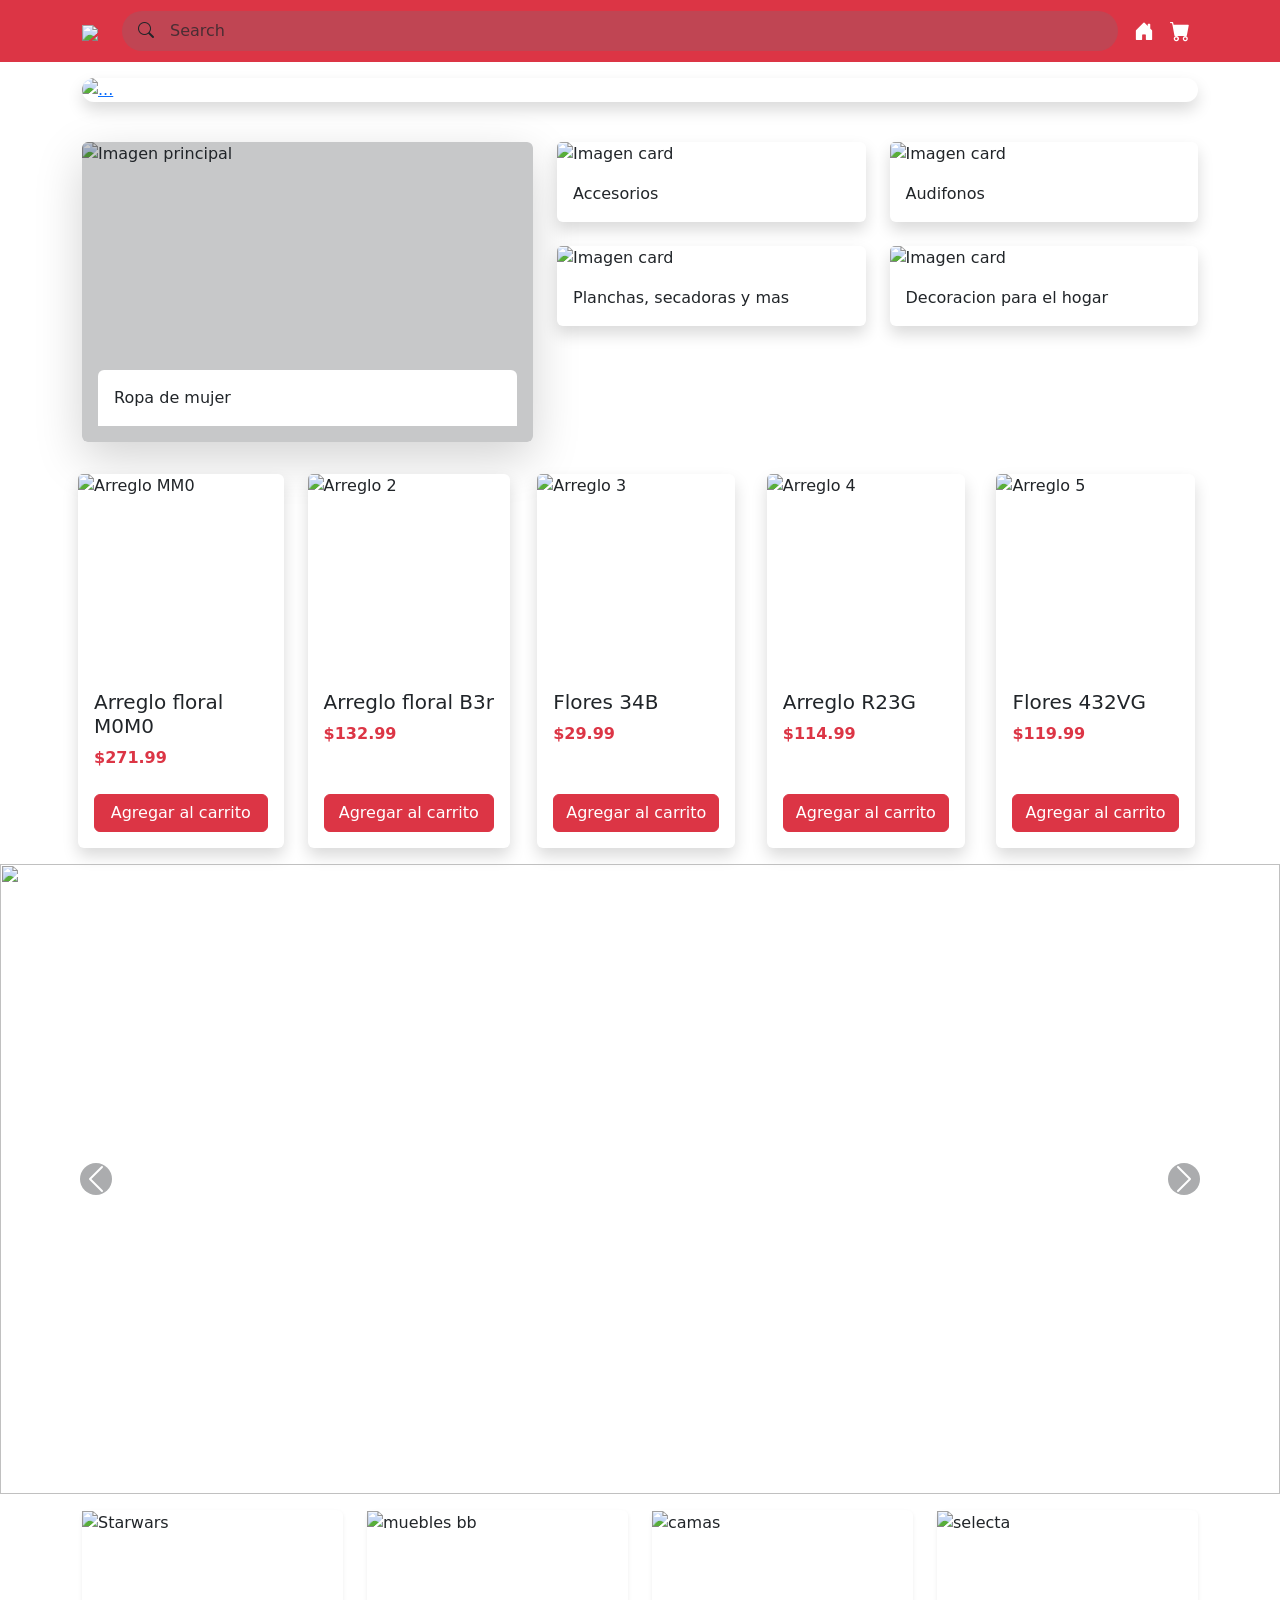
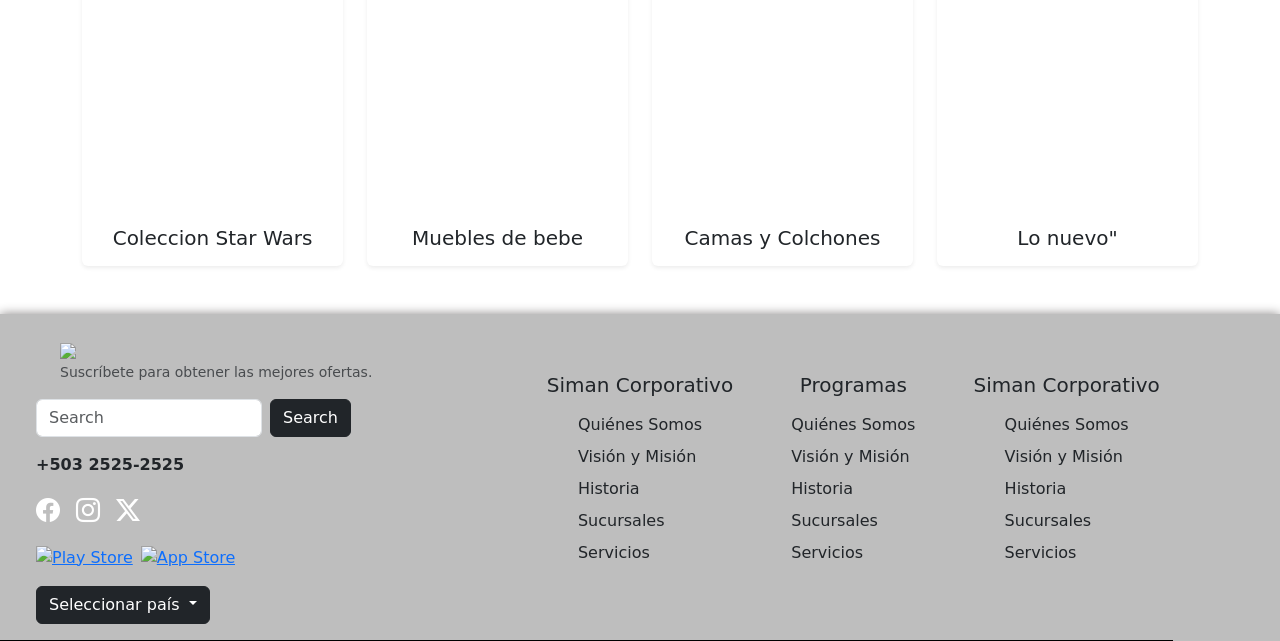
==== commit 6b7c872e: "Ver 6.1 Enlaces" ====
--- a/index.html
+++ b/index.html
@@ -4,7 +4,7 @@
 <head>
     <meta charset="UTF-8">
     <meta name="viewport" content="width=device-width, initial-scale=1.0">
-    <title>Document</title>
+    <title>Home</title>
     <link rel="stylesheet" href="./style.css">
     <link rel="stylesheet" href="https://cdn.jsdelivr.net/npm/bootstrap-icons@1.11.1/font/bootstrap-icons.css">
     <link href="https://cdn.jsdelivr.net/npm/bootstrap@5.3.5/dist/css/bootstrap.min.css" rel="stylesheet"
@@ -39,12 +39,12 @@
 
                 <ul class="navbar-nav ms-auto">
                     <li class="nav-item d-none d-lg-block">
-                        <a class="nav-link active text-white" href="#" title="Home">
+                        <a class="nav-link active text-white" href="./index.html" title="Home">
                             <i class="bi bi-house-door-fill fs-5"></i>
                         </a>
                     </li>
                     <li class="nav-item d-none d-lg-block">
-                        <a class="nav-link text-white" href="#" title="Carrito">
+                        <a class="nav-link text-white" href="./page2.html" title="Carrito">
                             <i class="bi bi-cart-fill fs-5"></i>
                         </a>
                     </li>
@@ -69,27 +69,33 @@
             style="max-width: 100%; margin: 0 auto;">
             <div class="carousel-inner">
                 <div class="carousel-item active" data-bs-interval="10000">
-                    <img src="https://siman.vtexassets.com/assets/vtex.file-manager-graphql/images/28e493c7-1f65-4e1d-98a8-432f545104c3___39a82cd55744ccac2a02e2d3f6990fcd.jpeg"
-                        class="d-block w-100" alt="...">
+                    <a href="page3.html">
+                        <img src="https://siman.vtexassets.com/assets/vtex.file-manager-graphql/images/28e493c7-1f65-4e1d-98a8-432f545104c3___39a82cd55744ccac2a02e2d3f6990fcd.jpeg"
+                            class="d-block w-100" alt="...">
+                    </a>
                 </div>
                 <div class="carousel-item" data-bs-interval="2000">
-                    <img src="https://siman.vtexassets.com/assets/vtex.file-manager-graphql/images/4b75fe16-61e9-479e-aab6-c6a4507075b6___f74003b391074f9dd57bf26e7749eea3.jpg"
-                        class="d-block w-100" alt="...">
-                </div>
-                <div class="carousel-item">
-                    <img src="https://siman.vtexassets.com/assets/vtex.file-manager-graphql/images/b5d99d27-eb95-4c6a-a47f-4a42d1fc3f88___75262e5e11e0d7fbf99afe86d21e6134.jpg"
-                        class="d-block w-100" alt="...">
+                    <a href="page3.html">
+                        <img src="https://siman.vtexassets.com/assets/vtex.file-manager-graphql/images/4b75fe16-61e9-479e-aab6-c6a4507075b6___f74003b391074f9dd57bf26e7749eea3.jpg"
+                            class="d-block w-100" alt="...">
+                    </a>
+                </div>
+                <div class="carousel-item">
+                    <a href="page3.html">
+                        <img src="https://siman.vtexassets.com/assets/vtex.file-manager-graphql/images/b5d99d27-eb95-4c6a-a47f-4a42d1fc3f88___75262e5e11e0d7fbf99afe86d21e6134.jpg"
+                            class="d-block w-100" alt="...">
+                    </a>
                 </div>
             </div>
             <button class="carousel-control-prev" type="button" data-bs-target="#carouselExampleInterval"
                 data-bs-slide="prev">
-                <span class="carousel-control-prev-icon bg-white rounded-circle p-3" aria-hidden="true"
+                <span class="carousel-control-prev-icon bg-opacity-75 rounded-circle p-3" aria-hidden="true"
                     style="width: 40px; height: 40px;"></span>
                 <span class="visually-hidden">Previous</span>
             </button>
             <button class="carousel-control-next" type="button" data-bs-target="#carouselExampleInterval"
                 data-bs-slide="next">
-                <span class="carousel-control-next-icon bg-white rounded-circle p-3" aria-hidden="true"
+                <span class="carousel-control-next-icon bg-opacity-75 rounded-circle p-3" aria-hidden="true"
                     style="width: 40px; height: 40px;"></span>
                 <span class="visually-hidden">Next</span>
             </button>
@@ -427,7 +433,7 @@
     </div>
 
     <footer class="mt-5">
-        <div class="row">
+        <div class="row mx-0">
             <!-- Columna 1 logo siman e informacion de contacto -->
             <div
                 class="col-lg-5 d-flex flex-column align-items-center align-items-md-start py-3 border-bottom border-md-bottom-0 border-black">
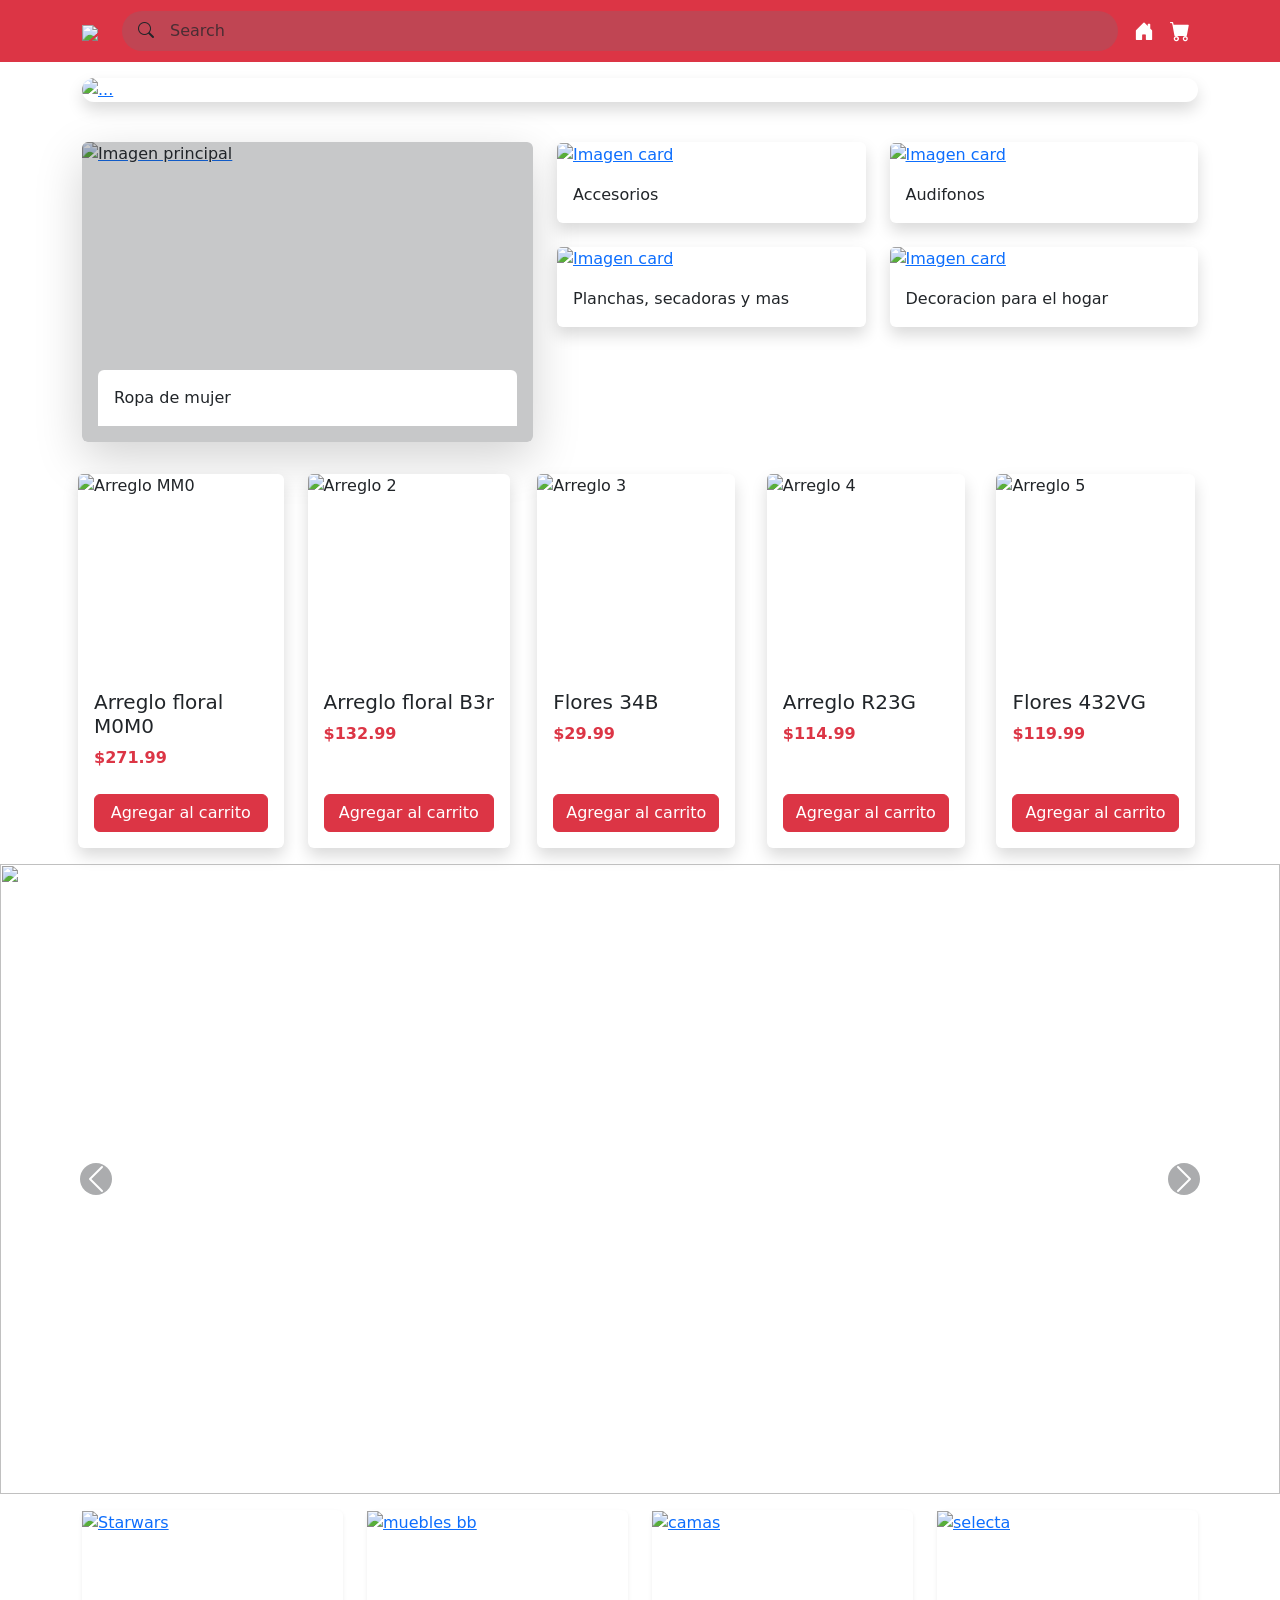
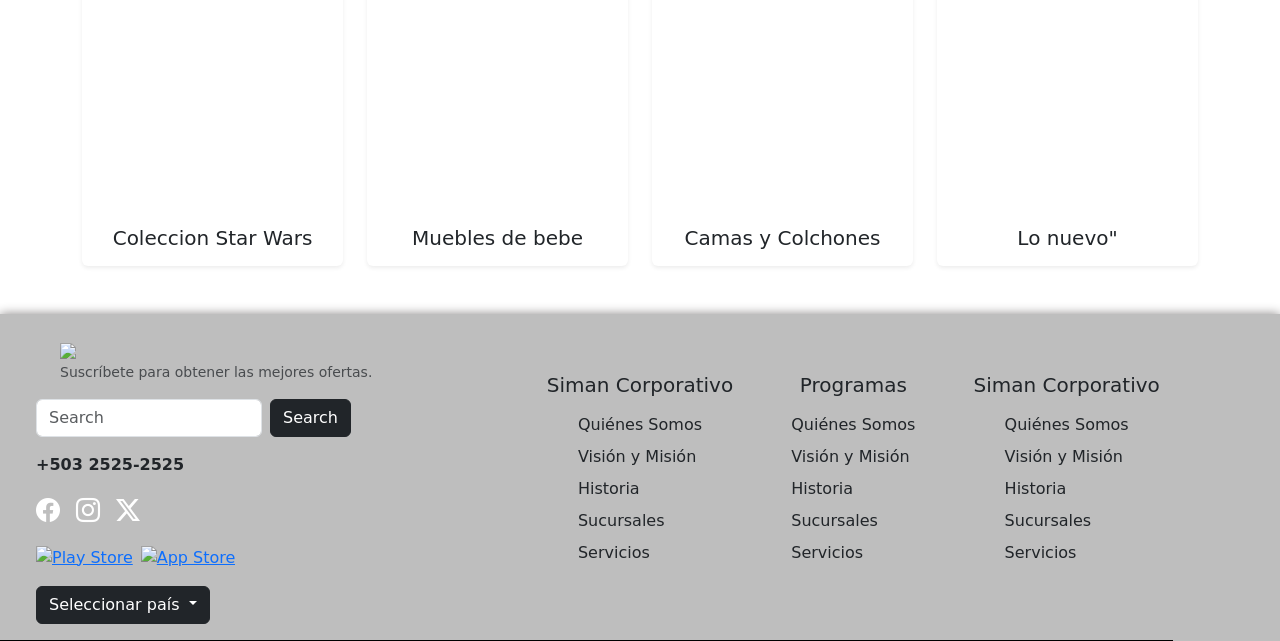
==== commit eafe3194: "Ver 6.1.2 Mas enlaces y paginas" ====
--- a/index.html
+++ b/index.html
@@ -2,17 +2,16 @@
 <html lang="en">
 
 <head>
-    <meta charset="UTF-8">
-    <meta name="viewport" content="width=device-width, initial-scale=1.0">
+    <meta charset="UTF-8" />
+    <meta name="viewport" content="width=device-width, initial-scale=1.0" />
     <title>Home</title>
-    <link rel="stylesheet" href="./style.css">
-    <link rel="stylesheet" href="https://cdn.jsdelivr.net/npm/bootstrap-icons@1.11.1/font/bootstrap-icons.css">
+    <link rel="stylesheet" href="./style.css" />
+    <link rel="stylesheet" href="https://cdn.jsdelivr.net/npm/bootstrap-icons@1.11.1/font/bootstrap-icons.css" />
     <link href="https://cdn.jsdelivr.net/npm/bootstrap@5.3.5/dist/css/bootstrap.min.css" rel="stylesheet"
-        integrity="sha384-SgOJa3DmI69IUzQ2PVdRZhwQ+dy64/BUtbMJw1MZ8t5HZApcHrRKUc4W0kG879m7" crossorigin="anonymous">
+        integrity="sha384-SgOJa3DmI69IUzQ2PVdRZhwQ+dy64/BUtbMJw1MZ8t5HZApcHrRKUc4W0kG879m7" crossorigin="anonymous" />
 </head>
 
 <body>
-
     <!-- Navbar-->
     <nav class="navbar navbar-expand-lg bg-danger">
         <div class="container">
@@ -20,17 +19,17 @@
                 <span class="navbar-toggler-icon"></span>
             </button>
 
-            <a class="navbar-brand" href="#">
+            <a class="navbar-brand" href="./index.html">
                 <img src="https://siman.vtexassets.com/assets/vtex.file-manager-graphql/images/c572d707-532e-46b5-95fd-92bbe236df14___02caa8686a6684d6dae97c291b68bf42.gif"
                     width="200" />
             </a>
 
             <div class="collapse navbar-collapse" id="navbarExample">
                 <div class="d-flex justify-content-center w-100 px-2">
-                    <form class="w-100 position-relative" style="width: 70%;">
+                    <form class="w-100 position-relative" style="width: 70%">
                         <input type="text"
                             class="form-control border-0 bg-secondary bg-opacity-25 rounded-pill py-2 ps-5"
-                            style="outline: none;" placeholder="Search" />
+                            style="outline: none" placeholder="Search" />
                         <span class="position-absolute top-50 start-0 translate-middle-y ms-3">
                             <i class="bi bi-search"></i>
                         </span>
@@ -49,12 +48,12 @@
                         </a>
                     </li>
                     <li class="nav-item d-lg-none">
-                        <a class="nav-link active text-white" href="#">
+                        <a class="nav-link active text-white" href="./index.html">
                             <i class="bi bi-house-door-fill fs-5 me-2"></i>Home
                         </a>
                     </li>
                     <li class="nav-item d-lg-none">
-                        <a class="nav-link text-white" href="#">
+                        <a class="nav-link text-white" href="./page2.html">
                             <i class="bi bi-cart-fill fs-5 me-2"></i>Carrito
                         </a>
                     </li>
@@ -66,37 +65,37 @@
     <!-- Carrusel de imagenes -->
     <div class="container my-3">
         <div id="carouselExampleInterval" class="carousel slide rounded-4 overflow-hidden shadow"
-            style="max-width: 100%; margin: 0 auto;">
+            style="max-width: 100%; margin: 0 auto">
             <div class="carousel-inner">
                 <div class="carousel-item active" data-bs-interval="10000">
                     <a href="page3.html">
                         <img src="https://siman.vtexassets.com/assets/vtex.file-manager-graphql/images/28e493c7-1f65-4e1d-98a8-432f545104c3___39a82cd55744ccac2a02e2d3f6990fcd.jpeg"
-                            class="d-block w-100" alt="...">
+                            class="d-block w-100" alt="..." />
                     </a>
                 </div>
                 <div class="carousel-item" data-bs-interval="2000">
                     <a href="page3.html">
                         <img src="https://siman.vtexassets.com/assets/vtex.file-manager-graphql/images/4b75fe16-61e9-479e-aab6-c6a4507075b6___f74003b391074f9dd57bf26e7749eea3.jpg"
-                            class="d-block w-100" alt="...">
+                            class="d-block w-100" alt="..." />
                     </a>
                 </div>
                 <div class="carousel-item">
                     <a href="page3.html">
                         <img src="https://siman.vtexassets.com/assets/vtex.file-manager-graphql/images/b5d99d27-eb95-4c6a-a47f-4a42d1fc3f88___75262e5e11e0d7fbf99afe86d21e6134.jpg"
-                            class="d-block w-100" alt="...">
+                            class="d-block w-100" alt="..." />
                     </a>
                 </div>
             </div>
             <button class="carousel-control-prev" type="button" data-bs-target="#carouselExampleInterval"
                 data-bs-slide="prev">
                 <span class="carousel-control-prev-icon bg-opacity-75 rounded-circle p-3" aria-hidden="true"
-                    style="width: 40px; height: 40px;"></span>
+                    style="width: 40px; height: 40px"></span>
                 <span class="visually-hidden">Previous</span>
             </button>
             <button class="carousel-control-next" type="button" data-bs-target="#carouselExampleInterval"
                 data-bs-slide="next">
                 <span class="carousel-control-next-icon bg-opacity-75 rounded-circle p-3" aria-hidden="true"
-                    style="width: 40px; height: 40px;"></span>
+                    style="width: 40px; height: 40px"></span>
                 <span class="visually-hidden">Next</span>
             </button>
         </div>
@@ -107,15 +106,18 @@
         <div class="row">
             <!-- Card Grande (Izquierda) -->
             <div class="col-xl-5 col-lg-6 col-12 mb-4 mb-lg-0">
-                <div class="card h-100 shadow-lg border-0 overflow-hidden">
-                    <img src="https://lv2-cdn.azureedge.net/twice/bf84930bfde74e32a2d5a7b3c50b4af9-04_%E1%84%89%E1%85%A1%E1%84%82%E1%85%A1_A_0120241206020726529.jpg"
-                        class="card-img-top h-100 object-fit-cover" style="min-height: 300px;" alt="Imagen principal">
-                    <div class="card-img-overlay d-flex flex-column justify-content-end bg-dark bg-opacity-25">
-                        <div class="bg-white p-3 rounded-top">
-                            <p class="card-text mb-0">Ropa de mujer</p>
-                        </div>
-                    </div>
-                </div>
+                <a href="./page4.html">
+                    <div class="card h-100 shadow-lg border-0 overflow-hidden">
+                        <img src="https://lv2-cdn.azureedge.net/twice/bf84930bfde74e32a2d5a7b3c50b4af9-04_%E1%84%89%E1%85%A1%E1%84%82%E1%85%A1_A_0120241206020726529.jpg"
+                            class="card-img-top h-100 object-fit-cover" style="min-height: 300px"
+                            alt="Imagen principal" />
+                        <div class="card-img-overlay d-flex flex-column justify-content-end bg-dark bg-opacity-25">
+                            <div class="bg-white p-3 rounded-top">
+                                <p class="card-text mb-0">Ropa de mujer</p>
+                            </div>
+                        </div>
+                    </div>
+                </a>
             </div>
 
             <!-- Grupo de 4 Cards (Derecha) -->
@@ -124,8 +126,10 @@
                     <!-- Card 1 -->
                     <div class="col">
                         <div class="card h-100 shadow border-0 hover-effect">
-                            <img src="https://siman.vtexassets.com/assets/vtex.file-manager-graphql/images/91f1266e-911f-4818-bf4a-869cabc7aee7___188be5abc80a5412d99d6619db3efeb0.jpg"
-                                class="card-img-top object-fit-cover" style="height: auto;" alt="Imagen card">
+                            <a href="./page4.html">
+                                <img src="https://siman.vtexassets.com/assets/vtex.file-manager-graphql/images/91f1266e-911f-4818-bf4a-869cabc7aee7___188be5abc80a5412d99d6619db3efeb0.jpg"
+                                    class="card-img-top object-fit-cover" style="height: auto" alt="Imagen card" />
+                            </a>
                             <div class="card-body">
                                 <p class="card-text">Accesorios</p>
                             </div>
@@ -135,8 +139,10 @@
                     <!-- Card 2 -->
                     <div class="col">
                         <div class="card h-100 shadow border-0 hover-effect">
-                            <img src="https://siman.vtexassets.com/assets/vtex.file-manager-graphql/images/cc7dc5fa-3f0a-4cb4-a1d5-f7a7b8e31ab7___0ada617c39c0a1937695b176de17d2d4.gif"
-                                class="card-img-top object-fit-cover" style="height: auto;" alt="Imagen card">
+                            <a href="./page4.html">
+                                <img src="https://siman.vtexassets.com/assets/vtex.file-manager-graphql/images/cc7dc5fa-3f0a-4cb4-a1d5-f7a7b8e31ab7___0ada617c39c0a1937695b176de17d2d4.gif"
+                                    class="card-img-top object-fit-cover" style="height: auto" alt="Imagen card" />
+                            </a>
                             <div class="card-body">
                                 <p class="card-text">Audifonos</p>
                             </div>
@@ -146,8 +152,10 @@
                     <!-- Card 3 -->
                     <div class="col">
                         <div class="card h-100 shadow border-0 hover-effect">
-                            <img src="https://siman.vtexassets.com/assets/vtex.file-manager-graphql/images/bbfaaff5-925a-4730-b932-a689b63b7044___b4ec8bc3ecab7b7cc2df2239dc1f1787.gif"
-                                class="card-img-top object-fit-cover" style="height: auto;" alt="Imagen card">
+                            <a href="./page4.html">
+                                <img src="https://siman.vtexassets.com/assets/vtex.file-manager-graphql/images/bbfaaff5-925a-4730-b932-a689b63b7044___b4ec8bc3ecab7b7cc2df2239dc1f1787.gif"
+                                    class="card-img-top object-fit-cover" style="height: auto" alt="Imagen card" />
+                            </a>
                             <div class="card-body">
                                 <p class="card-text">Planchas, secadoras y mas</p>
                             </div>
@@ -157,10 +165,14 @@
                     <!-- Card 4 -->
                     <div class="col">
                         <div class="card h-100 shadow border-0 hover-effect">
-                            <img src="https://siman.vtexassets.com/assets/vtex.file-manager-graphql/images/7c35c98a-e3b5-442a-8c0d-696906581ff4___925e2301c88e792db854bda49ab0b1be.jpg"
-                                class="card-img-top object-fit-cover" style="height: auto;" alt="Imagen card">
+                            <a href="./page4.html">
+                                <img src="https://siman.vtexassets.com/assets/vtex.file-manager-graphql/images/7c35c98a-e3b5-442a-8c0d-696906581ff4___925e2301c88e792db854bda49ab0b1be.jpg"
+                                    class="card-img-top object-fit-cover" style="height: auto" alt="Imagen card" />
+                            </a>
                             <div class="card-body">
-                                <p class="card-text">Decoracion para el hogar</p>
+                                <p class="card-text text-decoration-none">
+                                    Decoracion para el hogar
+                                </p>
                             </div>
                         </div>
                     </div>
@@ -176,12 +188,14 @@
             <div class="col d-flex">
                 <div class="card h-100 border-0 shadow d-flex flex-column">
                     <img src="https://siman.vtexassets.com/arquivos/ids/6806793-500-auto?v=638816514966930000&width=500&height=auto&aspect=true"
-                        class="card-img-top object-fit-cover" style="height: 200px;" alt="Arreglo MM0">
+                        class="card-img-top object-fit-cover" style="height: 200px" alt="Arreglo MM0" />
                     <div class="card-body d-flex flex-column">
                         <h5 class="card-title">Arreglo floral M0M0</h5>
                         <p class="card-text text-danger fw-bold">$271.99</p>
                         <div class="mt-auto">
-                            <button class="btn btn-danger text-white w-100 mt-2">Agregar al carrito</button>
+                            <button class="btn btn-danger text-white w-100 mt-2">
+                                Agregar al carrito
+                            </button>
                         </div>
                     </div>
                 </div>
@@ -191,12 +205,14 @@
             <div class="col d-flex">
                 <div class="card h-100 border-0 shadow d-flex flex-column">
                     <img src="https://siman.vtexassets.com/arquivos/ids/6806817-500-auto?v=638816518299870000&width=500&height=auto&aspect=true"
-                        class="card-img-top object-fit-cover" style="height: 200px;" alt="Arreglo 2">
+                        class="card-img-top object-fit-cover" style="height: 200px" alt="Arreglo 2" />
                     <div class="card-body d-flex flex-column">
                         <h5 class="card-title">Arreglo floral B3r</h5>
                         <p class="card-text text-danger fw-bold">$132.99</p>
                         <div class="mt-auto">
-                            <button class="btn btn-danger text-white w-100 mt-2">Agregar al carrito</button>
+                            <button class="btn btn-danger text-white w-100 mt-2">
+                                Agregar al carrito
+                            </button>
                         </div>
                     </div>
                 </div>
@@ -206,12 +222,14 @@
             <div class="col d-flex">
                 <div class="card h-100 border-0 shadow d-flex flex-column">
                     <img src="https://siman.vtexassets.com/arquivos/ids/6806794-500-auto?v=638808526459470000&width=500&height=auto&aspect=true"
-                        class="card-img-top object-fit-cover" style="height: 200px;" alt="Arreglo 3">
+                        class="card-img-top object-fit-cover" style="height: 200px" alt="Arreglo 3" />
                     <div class="card-body d-flex flex-column">
                         <h5 class="card-title">Flores 34B</h5>
                         <p class="card-text text-danger fw-bold">$29.99</p>
                         <div class="mt-auto">
-                            <button class="btn btn-danger text-white w-100 mt-2">Agregar al carrito</button>
+                            <button class="btn btn-danger text-white w-100 mt-2">
+                                Agregar al carrito
+                            </button>
                         </div>
                     </div>
                 </div>
@@ -221,12 +239,14 @@
             <div class="col d-flex">
                 <div class="card h-100 border-0 shadow d-flex flex-column">
                     <img src="https://siman.vtexassets.com/arquivos/ids/6806792-500-auto?v=638816515996170000&width=500&height=auto&aspect=true"
-                        class="card-img-top object-fit-cover" style="height: 200px;" alt="Arreglo 4">
+                        class="card-img-top object-fit-cover" style="height: 200px" alt="Arreglo 4" />
                     <div class="card-body d-flex flex-column">
                         <h5 class="card-title">Arreglo R23G</h5>
                         <p class="card-text text-danger fw-bold">$114.99</p>
                         <div class="mt-auto">
-                            <button class="btn btn-danger text-white w-100 mt-2">Agregar al carrito</button>
+                            <button class="btn btn-danger text-white w-100 mt-2">
+                                Agregar al carrito
+                            </button>
                         </div>
                     </div>
                 </div>
@@ -236,12 +256,14 @@
             <div class="col d-flex">
                 <div class="card h-100 border-0 shadow d-flex flex-column">
                     <img src="https://siman.vtexassets.com/arquivos/ids/6806798-500-auto?v=638816518699130000&width=500&height=auto&aspect=true"
-                        class="card-img-top object-fit-cover" style="height: 200px;" alt="Arreglo 5">
+                        class="card-img-top object-fit-cover" style="height: 200px" alt="Arreglo 5" />
                     <div class="card-body d-flex flex-column">
                         <h5 class="card-title">Flores 432VG</h5>
                         <p class="card-text text-danger fw-bold">$119.99</p>
                         <div class="mt-auto">
-                            <button class="btn btn-danger text-white w-100 mt-2">Agregar al carrito</button>
+                            <button class="btn btn-danger text-white w-100 mt-2">
+                                Agregar al carrito
+                            </button>
                         </div>
                     </div>
                 </div>
@@ -255,12 +277,14 @@
                 <div class="carousel-item active">
                     <div class="card mx-3 h-100 d-flex flex-column">
                         <img src="https://siman.vtexassets.com/arquivos/ids/6806793-500-auto?v=638816514966930000&width=500&height=auto&aspect=true"
-                            class="card-img-top object-fit-cover" style="height: auto;" alt="">
+                            class="card-img-top object-fit-cover" style="height: auto" alt="" />
                         <div class="card-body d-flex flex-column">
                             <h5 class="card-title">Arreglo floral M0M0</h5>
                             <p class="card-text text-danger fw-bold">$271.99</p>
                             <div class="mt-auto">
-                                <button class="btn btn-danger text-white w-100 mt-2">Agregar al carrito</button>
+                                <button class="btn btn-danger text-white w-100 mt-2">
+                                    Agregar al carrito
+                                </button>
                             </div>
                         </div>
                     </div>
@@ -268,14 +292,16 @@
 
                 <!-- Card 2 -->
                 <div class="carousel-item">
-                    <div class="card  mx-3 h-100 d-flex flex-column">
+                    <div class="card mx-3 h-100 d-flex flex-column">
                         <img src="https://siman.vtexassets.com/arquivos/ids/6806817-500-auto?v=638816518299870000&width=500&height=auto&aspect=true"
-                            class="card-img-top object-fit-cover" style="height: auto;" alt="">
+                            class="card-img-top object-fit-cover" style="height: auto" alt="" />
                         <div class="card-body d-flex flex-column">
                             <h5 class="card-title">Arreglo floral B3r</h5>
                             <p class="card-text text-danger fw-bold">$132.99</p>
                             <div class="mt-auto">
-                                <button class="btn btn-danger text-white w-100 mt-2">Agregar al carrito</button>
+                                <button class="btn btn-danger text-white w-100 mt-2">
+                                    Agregar al carrito
+                                </button>
                             </div>
                         </div>
                     </div>
@@ -285,12 +311,14 @@
                 <div class="carousel-item">
                     <div class="card mx-3 h-100 d-flex flex-column">
                         <img src="https://siman.vtexassets.com/arquivos/ids/6806794-500-auto?v=638808526459470000&width=500&height=auto&aspect=true"
-                            class="card-img-top object-fit-cover" style="height: auto;" alt="">
+                            class="card-img-top object-fit-cover" style="height: auto" alt="" />
                         <div class="card-body d-flex flex-column">
                             <h5 class="card-title">Flores 34B</h5>
                             <p class="card-text text-danger fw-bold">$29.99</p>
                             <div class="mt-auto">
-                                <button class="btn btn-danger text-white w-100 mt-2">Agregar al carrito</button>
+                                <button class="btn btn-danger text-white w-100 mt-2">
+                                    Agregar al carrito
+                                </button>
                             </div>
                         </div>
                     </div>
@@ -300,12 +328,14 @@
                 <div class="carousel-item">
                     <div class="card mx-3 h-100 d-flex flex-column">
                         <img src="https://siman.vtexassets.com/arquivos/ids/6806792-500-auto?v=638816515996170000&width=500&height=auto&aspect=true"
-                            class="card-img-top object-fit-cover" style="height: auto;" alt="">
+                            class="card-img-top object-fit-cover" style="height: auto" alt="" />
                         <div class="card-body d-flex flex-column">
                             <h5 class="card-title">Arreglo R23G</h5>
                             <p class="card-text text-danger fw-bold">$114.99</p>
                             <div class="mt-auto">
-                                <button class="btn btn-danger text-white w-100 mt-2">Agregar al carrito</button>
+                                <button class="btn btn-danger text-white w-100 mt-2">
+                                    Agregar al carrito
+                                </button>
                             </div>
                         </div>
                     </div>
@@ -315,12 +345,14 @@
                 <div class="carousel-item">
                     <div class="card mx-3 h-100 d-flex flex-column">
                         <img src="https://siman.vtexassets.com/arquivos/ids/6806798-500-auto?v=638816518699130000&width=500&height=auto&aspect=true"
-                            class="card-img-top object-fit-cover" style="height: auto;" alt="">
+                            class="card-img-top object-fit-cover" style="height: auto" alt="" />
                         <div class="card-body d-flex flex-column">
                             <h5 class="card-title">Flores 432VG</h5>
                             <p class="card-text text-danger fw-bold">$119.99</p>
                             <div class="mt-auto">
-                                <button class="btn btn-danger text-white w-100 mt-2">Agregar al carrito</button>
+                                <button class="btn btn-danger text-white w-100 mt-2">
+                                    Agregar al carrito
+                                </button>
                             </div>
                         </div>
                     </div>
@@ -338,25 +370,32 @@
     </div>
 
     <!-- Otro Carrusel -->
-    <div class="container-fluid p-0 mt-2 d-none d-md-block"> <!-- Modificado esta línea -->
+    <div class="container-fluid p-0 mt-2 d-none d-md-block">
+        <!-- Modificado esta línea -->
         <div id="fullWidthBanner" class="carousel slide" data-bs-ride="carousel">
             <div class="carousel-inner">
                 <!-- Slide 1 -->
                 <div class="carousel-item active">
-                    <img src="https://siman.vtexassets.com/assets/vtex.file-manager-graphql/images/d69b8c67-1317-48b3-b816-27241bd77292___1b0cc4445cd56acb60152e3821a0137d.jpg"
-                        class="d-block w-100" alt="" style="height: 70vh; object-fit: contain;">
+                    <a href="./page4.html">
+                        <img src="https://siman.vtexassets.com/assets/vtex.file-manager-graphql/images/d69b8c67-1317-48b3-b816-27241bd77292___1b0cc4445cd56acb60152e3821a0137d.jpg"
+                            class="d-block w-100" alt="" style="height: 70vh; object-fit: contain" />
+                    </a>
                 </div>
 
                 <!-- Slide 2 -->
                 <div class="carousel-item">
-                    <img src="https://siman.vtexassets.com/assets/vtex.file-manager-graphql/images/86ff27d5-bbc9-4f8c-9296-0445f5cf45a0___725a803030eb18aea9c4b4d226a78e7c.jpeg"
-                        class="d-block w-100" alt="" style="height: 70vh; object-fit: contain;">
+                    <a href="./page4.html">
+                        <img src="https://siman.vtexassets.com/assets/vtex.file-manager-graphql/images/86ff27d5-bbc9-4f8c-9296-0445f5cf45a0___725a803030eb18aea9c4b4d226a78e7c.jpeg"
+                            class="d-block w-100" alt="" style="height: 70vh; object-fit: contain" />
+                    </a>
                 </div>
 
                 <!-- Slide 3 -->
                 <div class="carousel-item">
-                    <img src="https://siman.vtexassets.com/assets/vtex.file-manager-graphql/images/c3bf9c8a-d766-42c9-b626-5202efe7c679___40cd54f71fefdeb7984758da5d556487.jpg"
-                        class="d-block w-100" alt="" style="height: 70vh; object-fit: contain;">
+                    <a href="./page4.html">
+                        <img src="https://siman.vtexassets.com/assets/vtex.file-manager-graphql/images/c3bf9c8a-d766-42c9-b626-5202efe7c679___40cd54f71fefdeb7984758da5d556487.jpg"
+                            class="d-block w-100" alt="" style="height: 70vh; object-fit: contain" />
+                    </a>
                 </div>
             </div>
 
@@ -374,7 +413,6 @@
         </div>
     </div>
 
-
     <!--Mas cards-->
     <div class="container mt-3">
         <div class="row row-cols-1 row-cols-md-2 row-cols-lg-4 g-4">
@@ -382,8 +420,10 @@
             <div class="col">
                 <div class="card h-100 border-0 shadow-sm">
                     <div class="card-img-container">
-                        <img src="https://siman.vtexassets.com/assets/vtex.file-manager-graphql/images/a5896a5b-a646-4508-abb0-cfd1aef39f34___0626224685376d27051ca7a3bee8a0e3.jpg"
-                            alt="Starwars">
+                        <a href="./page4.html">
+                            <img src="https://siman.vtexassets.com/assets/vtex.file-manager-graphql/images/a5896a5b-a646-4508-abb0-cfd1aef39f34___0626224685376d27051ca7a3bee8a0e3.jpg"
+                                alt="Starwars" />
+                        </a>
                     </div>
                     <div class="card-body text-center p-3">
                         <h5 class="card-title m-0">Coleccion Star Wars</h5>
@@ -395,8 +435,10 @@
             <div class="col">
                 <div class="card h-100 border-0 shadow-sm">
                     <div class="card-img-container">
-                        <img src="https://siman.vtexassets.com/assets/vtex.file-manager-graphql/images/1c38c1a7-779d-4ac9-915b-5a4940343072___cbfa1b3ddf953c212460690193419601.gif"
-                            alt="muebles bb">
+                        <a href="./page3.html">
+                            <img src="https://siman.vtexassets.com/assets/vtex.file-manager-graphql/images/1c38c1a7-779d-4ac9-915b-5a4940343072___cbfa1b3ddf953c212460690193419601.gif"
+                                alt="muebles bb" />
+                        </a>
                     </div>
                     <div class="card-body text-center p-3">
                         <h5 class="card-title m-0">Muebles de bebe</h5>
@@ -408,8 +450,10 @@
             <div class="col">
                 <div class="card h-100 border-0 shadow-sm">
                     <div class="card-img-container">
-                        <img src="https://siman.vtexassets.com/assets/vtex.file-manager-graphql/images/a4f73723-9407-4871-9941-9624b94eb8b2___e03c885f6e05a04b9e3608270b5a87d6.jpg"
-                            alt="camas">
+                        <a href="./page3.html">
+                            <img src="https://siman.vtexassets.com/assets/vtex.file-manager-graphql/images/a4f73723-9407-4871-9941-9624b94eb8b2___e03c885f6e05a04b9e3608270b5a87d6.jpg"
+                                alt="camas" />
+                        </a>
                     </div>
                     <div class="card-body text-center p-3">
                         <h5 class="card-title m-0">Camas y Colchones</h5>
@@ -421,8 +465,10 @@
             <div class="col">
                 <div class="card h-100 border-0 shadow-sm">
                     <div class="card-img-container">
-                        <img src="https://siman.vtexassets.com/assets/vtex.file-manager-graphql/images/61fa0b80-9a04-483b-a88e-e873e9d929a5___f060fc1db411041b779e2f3b0fcc8e10.jpg"
-                            alt="selecta">
+                        <a href="./page4.html">
+                            <img src="https://siman.vtexassets.com/assets/vtex.file-manager-graphql/images/61fa0b80-9a04-483b-a88e-e873e9d929a5___f060fc1db411041b779e2f3b0fcc8e10.jpg"
+                                alt="selecta" />
+                        </a>
                     </div>
                     <div class="card-body text-center p-3">
                         <h5 class="card-title m-0">Lo nuevo"</h5>
@@ -439,10 +485,12 @@
                 class="col-lg-5 d-flex flex-column align-items-center align-items-md-start py-3 border-bottom border-md-bottom-0 border-black">
                 <figure class="figure px-5 text-center text-md-start mt-2">
                     <img src="https://tvgt.vtexassets.com/arquivos/logo-footer.png" width="50%" />
-                    <figcaption class="figure-caption">Suscríbete para obtener las mejores ofertas.</figcaption>
+                    <figcaption class="figure-caption">
+                        Suscríbete para obtener las mejores ofertas.
+                    </figcaption>
                 </figure>
                 <form class="d-flex w-70 px-4 mb-3" role="search">
-                    <input class="form-control me-2" type="search" placeholder="Search" aria-label="Search">
+                    <input class="form-control me-2" type="search" placeholder="Search" aria-label="Search" />
                     <button class="btn btn-dark" type="submit">Search</button>
                 </form>
 
@@ -462,17 +510,17 @@
                 <div class="px-4 mb-3 w-70 d-flex gap-2">
                     <a href="#">
                         <img src="https://upload.wikimedia.org/wikipedia/commons/thumb/7/78/Google_Play_Store_badge_EN.svg/2560px-Google_Play_Store_badge_EN.svg.png"
-                            alt="Play Store" style="height: 40px;">
+                            alt="Play Store" style="height: 40px" />
                     </a>
                     <a href="#">
                         <img src="https://upload.wikimedia.org/wikipedia/commons/thumb/3/3c/Download_on_the_App_Store_Badge.svg/2560px-Download_on_the_App_Store_Badge.svg.png"
-                            alt="App Store" style="height: 40px;">
+                            alt="App Store" style="height: 40px" />
                     </a>
                 </div>
 
                 <!-- Botón para cambiar país -->
                 <div class="px-4 w-70">
-                    <div class="dropdown ">
+                    <div class="dropdown">
                         <button class="btn btn-dark dropdown-toggle" type="button" id="countryDropdown"
                             data-bs-toggle="dropdown" aria-expanded="false">
                             Seleccionar país
@@ -505,21 +553,28 @@
                     </ul>
                 </div>
 
-
                 <ul class="list-unstyled d-none d-lg-block text-center text-lg-start">
-                    <li class="mb-2"><a href="#" class="text-dark text-decoration-none">Quiénes Somos</a></li>
-                    <li class="mb-2"><a href="#" class="text-dark text-decoration-none">Visión y Misión</a></li>
-                    <li class="mb-2"><a href="#" class="text-dark text-decoration-none">Historia</a></li>
-                    <li class="mb-2"><a href="#" class="text-dark text-decoration-none">Sucursales</a></li>
-                    <li><a href="#" class="text-dark text-decoration-none">Servicios</a></li>
+                    <li class="mb-2">
+                        <a href="#" class="text-dark text-decoration-none">Quiénes Somos</a>
+                    </li>
+                    <li class="mb-2">
+                        <a href="#" class="text-dark text-decoration-none">Visión y Misión</a>
+                    </li>
+                    <li class="mb-2">
+                        <a href="#" class="text-dark text-decoration-none">Historia</a>
+                    </li>
+                    <li class="mb-2">
+                        <a href="#" class="text-dark text-decoration-none">Sucursales</a>
+                    </li>
+                    <li>
+                        <a href="#" class="text-dark text-decoration-none">Servicios</a>
+                    </li>
                 </ul>
             </div>
 
             <div
                 class="col-lg-2 d-flex flex-column justify-content-center align-items-center py-3 border-bottom border-md-bottom-0 border-md-end border-black">
-
                 <h5 class="d-none d-lg-block mb-3 text-dark">Programas</h5>
-
 
                 <div class="dropdown d-lg-none">
                     <button class="btn bg-transparent border-0 text-dark dropdown-toggle" type="button"
@@ -535,20 +590,28 @@
                     </ul>
                 </div>
 
-
                 <ul class="list-unstyled d-none d-lg-block text-center text-lg-start">
-                    <li class="mb-2"><a href="#" class="text-dark text-decoration-none">Quiénes Somos</a></li>
-                    <li class="mb-2"><a href="#" class="text-dark text-decoration-none">Visión y Misión</a></li>
-                    <li class="mb-2"><a href="#" class="text-dark text-decoration-none">Historia</a></li>
-                    <li class="mb-2"><a href="#" class="text-dark text-decoration-none">Sucursales</a></li>
-                    <li><a href="#" class="text-dark text-decoration-none">Servicios</a></li>
+                    <li class="mb-2">
+                        <a href="#" class="text-dark text-decoration-none">Quiénes Somos</a>
+                    </li>
+                    <li class="mb-2">
+                        <a href="#" class="text-dark text-decoration-none">Visión y Misión</a>
+                    </li>
+                    <li class="mb-2">
+                        <a href="#" class="text-dark text-decoration-none">Historia</a>
+                    </li>
+                    <li class="mb-2">
+                        <a href="#" class="text-dark text-decoration-none">Sucursales</a>
+                    </li>
+                    <li>
+                        <a href="#" class="text-dark text-decoration-none">Servicios</a>
+                    </li>
                 </ul>
             </div>
 
             <div
                 class="col-lg-2 d-flex flex-column justify-content-center align-items-center py-3 border-bottom border-md-bottom-0 border-md-end border-black">
                 <h5 class="d-none d-lg-block mb-3 text-dark">Siman Corporativo</h5>
-
                 <div class="dropdown d-lg-none">
                     <button class="btn bg-transparent border-0 text-dark dropdown-toggle" type="button"
                         id="corporateDropdown" data-bs-toggle="dropdown" aria-expanded="false">
@@ -564,17 +627,25 @@
                 </div>
 
                 <ul class="list-unstyled d-none d-lg-block text-center text-lg-start">
-                    <li class="mb-2"><a href="#" class="text-dark text-decoration-none">Quiénes Somos</a></li>
-                    <li class="mb-2"><a href="#" class="text-dark text-decoration-none">Visión y Misión</a></li>
-                    <li class="mb-2"><a href="#" class="text-dark text-decoration-none">Historia</a></li>
-                    <li class="mb-2"><a href="#" class="text-dark text-decoration-none">Sucursales</a></li>
-                    <li><a href="#" class="text-dark text-decoration-none">Servicios</a></li>
+                    <li class="mb-2">
+                        <a href="#" class="text-dark text-decoration-none">Quiénes Somos</a>
+                    </li>
+                    <li class="mb-2">
+                        <a href="#" class="text-dark text-decoration-none">Visión y Misión</a>
+                    </li>
+                    <li class="mb-2">
+                        <a href="#" class="text-dark text-decoration-none">Historia</a>
+                    </li>
+                    <li class="mb-2">
+                        <a href="#" class="text-dark text-decoration-none">Sucursales</a>
+                    </li>
+                    <li>
+                        <a href="#" class="text-dark text-decoration-none">Servicios</a>
+                    </li>
                 </ul>
             </div>
         </div>
-
     </footer>
-
 
     <script src="https://cdn.jsdelivr.net/npm/bootstrap@5.3.5/dist/js/bootstrap.bundle.min.js"
         integrity="sha384-k6d4wzSIapyDyv1kpU366/PK5hCdSbCRGRCMv+eplOQJWyd1fbcAu9OCUj5zNLiq"
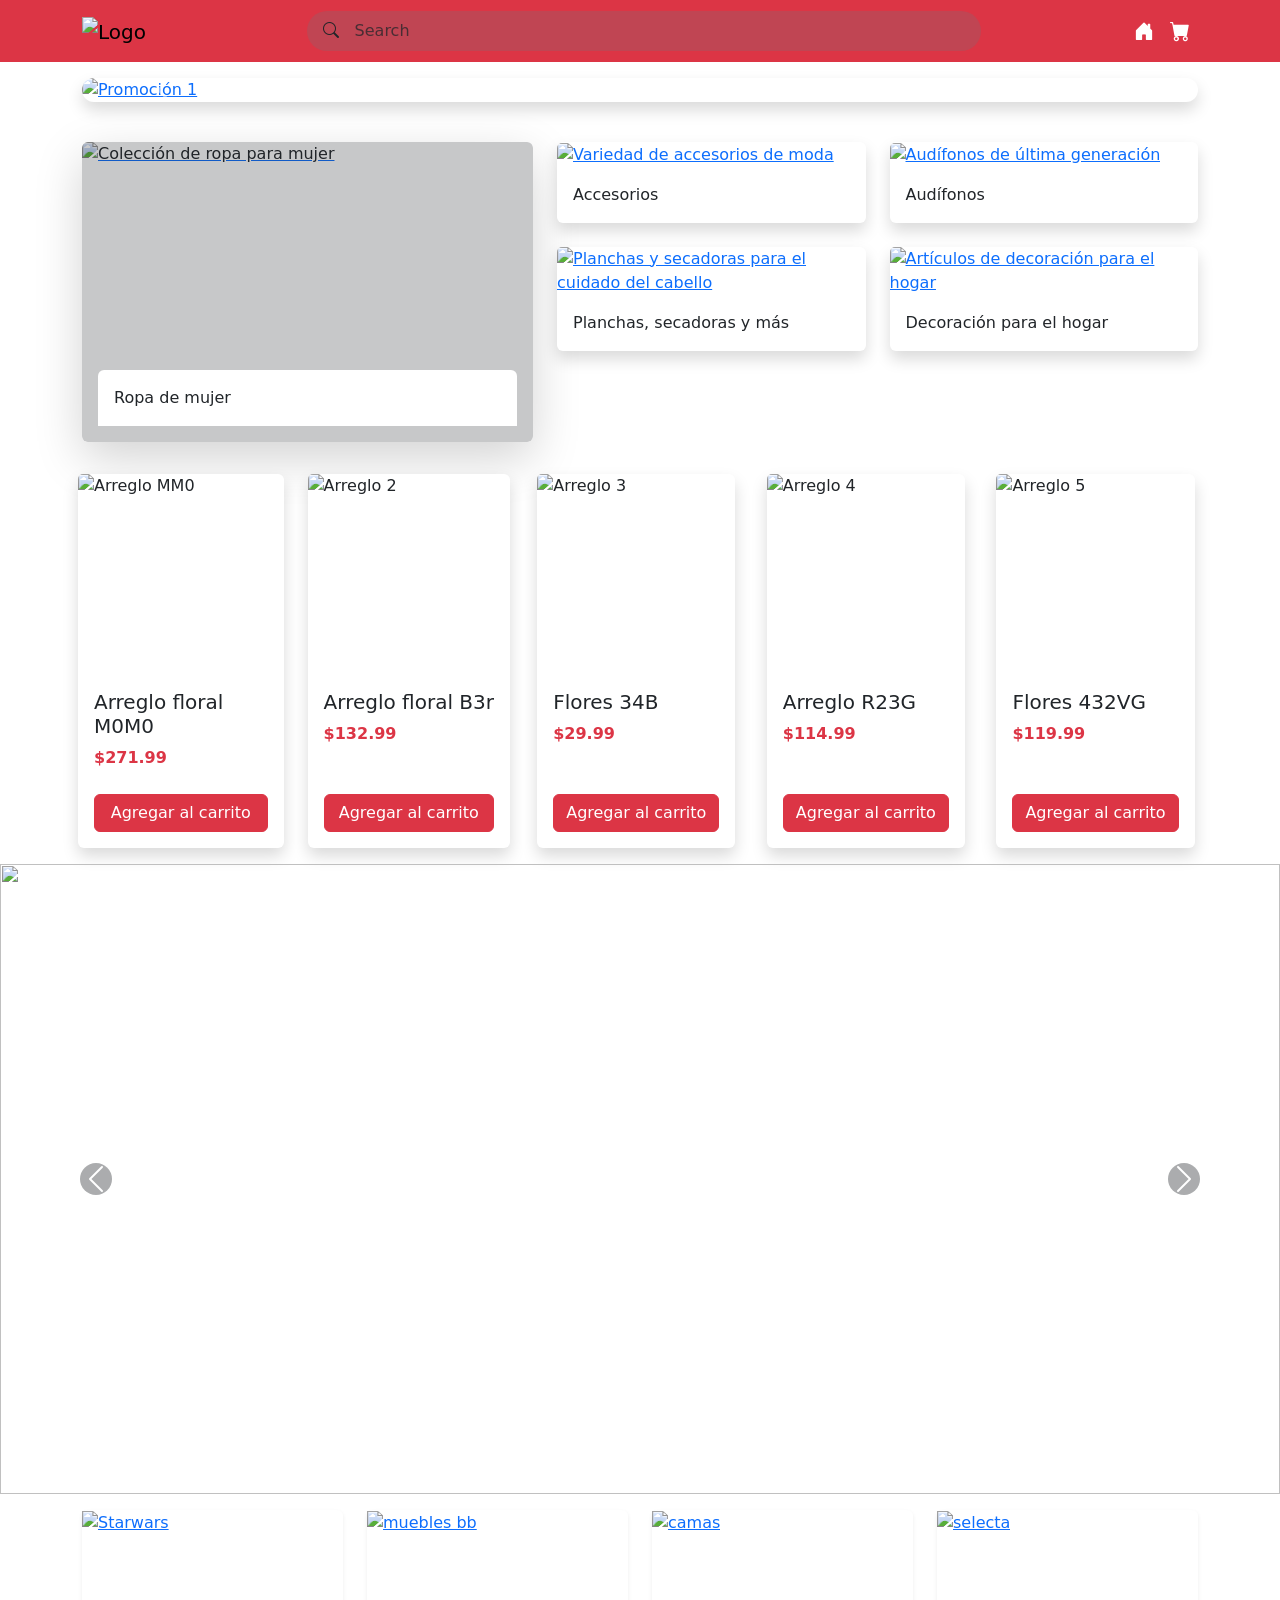
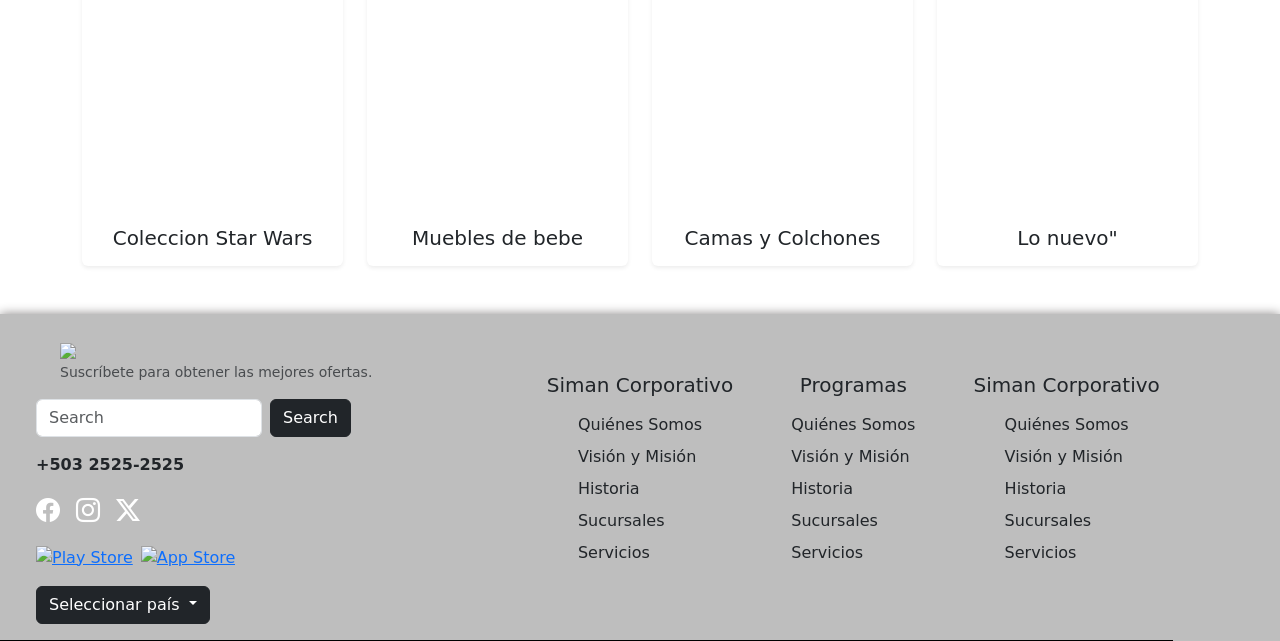
==== commit 9dca6924: "Ver 7.0 pagina principal final" ====
--- a/index.html
+++ b/index.html
@@ -12,24 +12,26 @@
 </head>
 
 <body>
-    <!-- Navbar-->
+    <!-- Navbar -->
     <nav class="navbar navbar-expand-lg bg-danger">
         <div class="container">
-            <button class="navbar-toggler" type="button" data-bs-toggle="collapse" data-bs-target="#navbarExample">
+            <button class="navbar-toggler" type="button" data-bs-toggle="collapse" data-bs-target="#navbarExample"
+                aria-controls="navbarExample" aria-expanded="false" aria-label="Toggle navigation">
                 <span class="navbar-toggler-icon"></span>
             </button>
 
             <a class="navbar-brand" href="./index.html">
                 <img src="https://siman.vtexassets.com/assets/vtex.file-manager-graphql/images/c572d707-532e-46b5-95fd-92bbe236df14___02caa8686a6684d6dae97c291b68bf42.gif"
-                    width="200" />
+                    width="200" alt="Logo" />
             </a>
 
             <div class="collapse navbar-collapse" id="navbarExample">
-                <div class="d-flex justify-content-center w-100 px-2">
-                    <form class="w-100 position-relative" style="width: 70%">
-                        <input type="text"
+                <div class="d-flex justify-content-center w-100">
+                    <form class="w-100 position-relative" style="max-width: 70%">
+                        <label for="searchInput" class="visually-hidden">Buscar</label>
+                        <input type="text" id="searchInput"
                             class="form-control border-0 bg-secondary bg-opacity-25 rounded-pill py-2 ps-5"
-                            style="outline: none" placeholder="Search" />
+                            placeholder="Search" />
                         <span class="position-absolute top-50 start-0 translate-middle-y ms-3">
                             <i class="bi bi-search"></i>
                         </span>
@@ -38,7 +40,7 @@
 
                 <ul class="navbar-nav ms-auto">
                     <li class="nav-item d-none d-lg-block">
-                        <a class="nav-link active text-white" href="./index.html" title="Home">
+                        <a class="nav-link active text-white" href="./index.html" title="Home" aria-current="page">
                             <i class="bi bi-house-door-fill fs-5"></i>
                         </a>
                     </li>
@@ -48,7 +50,7 @@
                         </a>
                     </li>
                     <li class="nav-item d-lg-none">
-                        <a class="nav-link active text-white" href="./index.html">
+                        <a class="nav-link active text-white" href="./index.html" aria-current="page">
                             <i class="bi bi-house-door-fill fs-5 me-2"></i>Home
                         </a>
                     </li>
@@ -62,55 +64,63 @@
         </div>
     </nav>
 
-    <!-- Carrusel de imagenes -->
+    <!-- Carrusel de imágenes -->
     <div class="container my-3">
-        <div id="carouselExampleInterval" class="carousel slide rounded-4 overflow-hidden shadow"
-            style="max-width: 100%; margin: 0 auto">
+        <div id="carouselExampleInterval" class="carousel slide rounded-4 overflow-hidden shadow mx-auto"
+            style="max-width: 100%">
             <div class="carousel-inner">
+                <!-- Item 1 -->
                 <div class="carousel-item active" data-bs-interval="10000">
-                    <a href="page3.html">
+                    <a href="page3.html" aria-label="Ver más detalles">
                         <img src="https://siman.vtexassets.com/assets/vtex.file-manager-graphql/images/28e493c7-1f65-4e1d-98a8-432f545104c3___39a82cd55744ccac2a02e2d3f6990fcd.jpeg"
-                            class="d-block w-100" alt="..." />
-                    </a>
-                </div>
+                            class="d-block w-100" alt="Promoción 1" />
+                    </a>
+                </div>
+
+                <!-- Item 2 -->
                 <div class="carousel-item" data-bs-interval="2000">
-                    <a href="page3.html">
+                    <a href="page3.html" aria-label="Ver más detalles">
                         <img src="https://siman.vtexassets.com/assets/vtex.file-manager-graphql/images/4b75fe16-61e9-479e-aab6-c6a4507075b6___f74003b391074f9dd57bf26e7749eea3.jpg"
-                            class="d-block w-100" alt="..." />
-                    </a>
-                </div>
+                            class="d-block w-100" alt="Promoción 2" />
+                    </a>
+                </div>
+
+                <!-- Item 3 -->
                 <div class="carousel-item">
-                    <a href="page3.html">
+                    <a href="page3.html" aria-label="Ver más detalles">
                         <img src="https://siman.vtexassets.com/assets/vtex.file-manager-graphql/images/b5d99d27-eb95-4c6a-a47f-4a42d1fc3f88___75262e5e11e0d7fbf99afe86d21e6134.jpg"
-                            class="d-block w-100" alt="..." />
-                    </a>
-                </div>
-            </div>
+                            class="d-block w-100" alt="Promoción 3" />
+                    </a>
+                </div>
+            </div>
+
+            <!-- Controles -->
             <button class="carousel-control-prev" type="button" data-bs-target="#carouselExampleInterval"
-                data-bs-slide="prev">
-                <span class="carousel-control-prev-icon bg-opacity-75 rounded-circle p-3" aria-hidden="true"
+                data-bs-slide="prev" aria-label="Imagen anterior">
+                <span class="carousel-control-prev-icon bg-opacity-75 rounded-circle p-3"
                     style="width: 40px; height: 40px"></span>
                 <span class="visually-hidden">Previous</span>
             </button>
+
             <button class="carousel-control-next" type="button" data-bs-target="#carouselExampleInterval"
-                data-bs-slide="next">
-                <span class="carousel-control-next-icon bg-opacity-75 rounded-circle p-3" aria-hidden="true"
+                data-bs-slide="next" aria-label="Imagen siguiente">
+                <span class="carousel-control-next-icon bg-opacity-75 rounded-circle p-3"
                     style="width: 40px; height: 40px"></span>
                 <span class="visually-hidden">Next</span>
             </button>
         </div>
     </div>
 
-    <!-- Secciones -->
+    <!-- Secciones de productos -->
     <div class="container py-4">
         <div class="row">
             <!-- Card Grande (Izquierda) -->
             <div class="col-xl-5 col-lg-6 col-12 mb-4 mb-lg-0">
-                <a href="./page4.html">
+                <a href="./page4.html" aria-label="Ropa de mujer">
                     <div class="card h-100 shadow-lg border-0 overflow-hidden">
                         <img src="https://lv2-cdn.azureedge.net/twice/bf84930bfde74e32a2d5a7b3c50b4af9-04_%E1%84%89%E1%85%A1%E1%84%82%E1%85%A1_A_0120241206020726529.jpg"
                             class="card-img-top h-100 object-fit-cover" style="min-height: 300px"
-                            alt="Imagen principal" />
+                            alt="Colección de ropa para mujer" />
                         <div class="card-img-overlay d-flex flex-column justify-content-end bg-dark bg-opacity-25">
                             <div class="bg-white p-3 rounded-top">
                                 <p class="card-text mb-0">Ropa de mujer</p>
@@ -126,12 +136,13 @@
                     <!-- Card 1 -->
                     <div class="col">
                         <div class="card h-100 shadow border-0 hover-effect">
-                            <a href="./page4.html">
+                            <a href="./page4.html" aria-label="Accesorios">
                                 <img src="https://siman.vtexassets.com/assets/vtex.file-manager-graphql/images/91f1266e-911f-4818-bf4a-869cabc7aee7___188be5abc80a5412d99d6619db3efeb0.jpg"
-                                    class="card-img-top object-fit-cover" style="height: auto" alt="Imagen card" />
+                                    class="card-img-top object-fit-cover" style="height: auto"
+                                    alt="Variedad de accesorios de moda" />
                             </a>
                             <div class="card-body">
-                                <p class="card-text">Accesorios</p>
+                                <p class="card-text mb-0">Accesorios</p>
                             </div>
                         </div>
                     </div>
@@ -139,12 +150,13 @@
                     <!-- Card 2 -->
                     <div class="col">
                         <div class="card h-100 shadow border-0 hover-effect">
-                            <a href="./page4.html">
+                            <a href="./page4.html" aria-label="Audífonos">
                                 <img src="https://siman.vtexassets.com/assets/vtex.file-manager-graphql/images/cc7dc5fa-3f0a-4cb4-a1d5-f7a7b8e31ab7___0ada617c39c0a1937695b176de17d2d4.gif"
-                                    class="card-img-top object-fit-cover" style="height: auto" alt="Imagen card" />
+                                    class="card-img-top object-fit-cover" style="height: auto"
+                                    alt="Audífonos de última generación" />
                             </a>
                             <div class="card-body">
-                                <p class="card-text">Audifonos</p>
+                                <p class="card-text mb-0">Audífonos</p>
                             </div>
                         </div>
                     </div>
@@ -152,12 +164,13 @@
                     <!-- Card 3 -->
                     <div class="col">
                         <div class="card h-100 shadow border-0 hover-effect">
-                            <a href="./page4.html">
+                            <a href="./page4.html" aria-label="Planchas y secadoras">
                                 <img src="https://siman.vtexassets.com/assets/vtex.file-manager-graphql/images/bbfaaff5-925a-4730-b932-a689b63b7044___b4ec8bc3ecab7b7cc2df2239dc1f1787.gif"
-                                    class="card-img-top object-fit-cover" style="height: auto" alt="Imagen card" />
+                                    class="card-img-top object-fit-cover" style="height: auto"
+                                    alt="Planchas y secadoras para el cuidado del cabello" />
                             </a>
                             <div class="card-body">
-                                <p class="card-text">Planchas, secadoras y mas</p>
+                                <p class="card-text mb-0">Planchas, secadoras y más</p>
                             </div>
                         </div>
                     </div>
@@ -165,14 +178,13 @@
                     <!-- Card 4 -->
                     <div class="col">
                         <div class="card h-100 shadow border-0 hover-effect">
-                            <a href="./page4.html">
+                            <a href="./page4.html" aria-label="Decoración para el hogar">
                                 <img src="https://siman.vtexassets.com/assets/vtex.file-manager-graphql/images/7c35c98a-e3b5-442a-8c0d-696906581ff4___925e2301c88e792db854bda49ab0b1be.jpg"
-                                    class="card-img-top object-fit-cover" style="height: auto" alt="Imagen card" />
+                                    class="card-img-top object-fit-cover" style="height: auto"
+                                    alt="Artículos de decoración para el hogar" />
                             </a>
                             <div class="card-body">
-                                <p class="card-text text-decoration-none">
-                                    Decoracion para el hogar
-                                </p>
+                                <p class="card-text mb-0">Decoración para el hogar</p>
                             </div>
                         </div>
                     </div>
